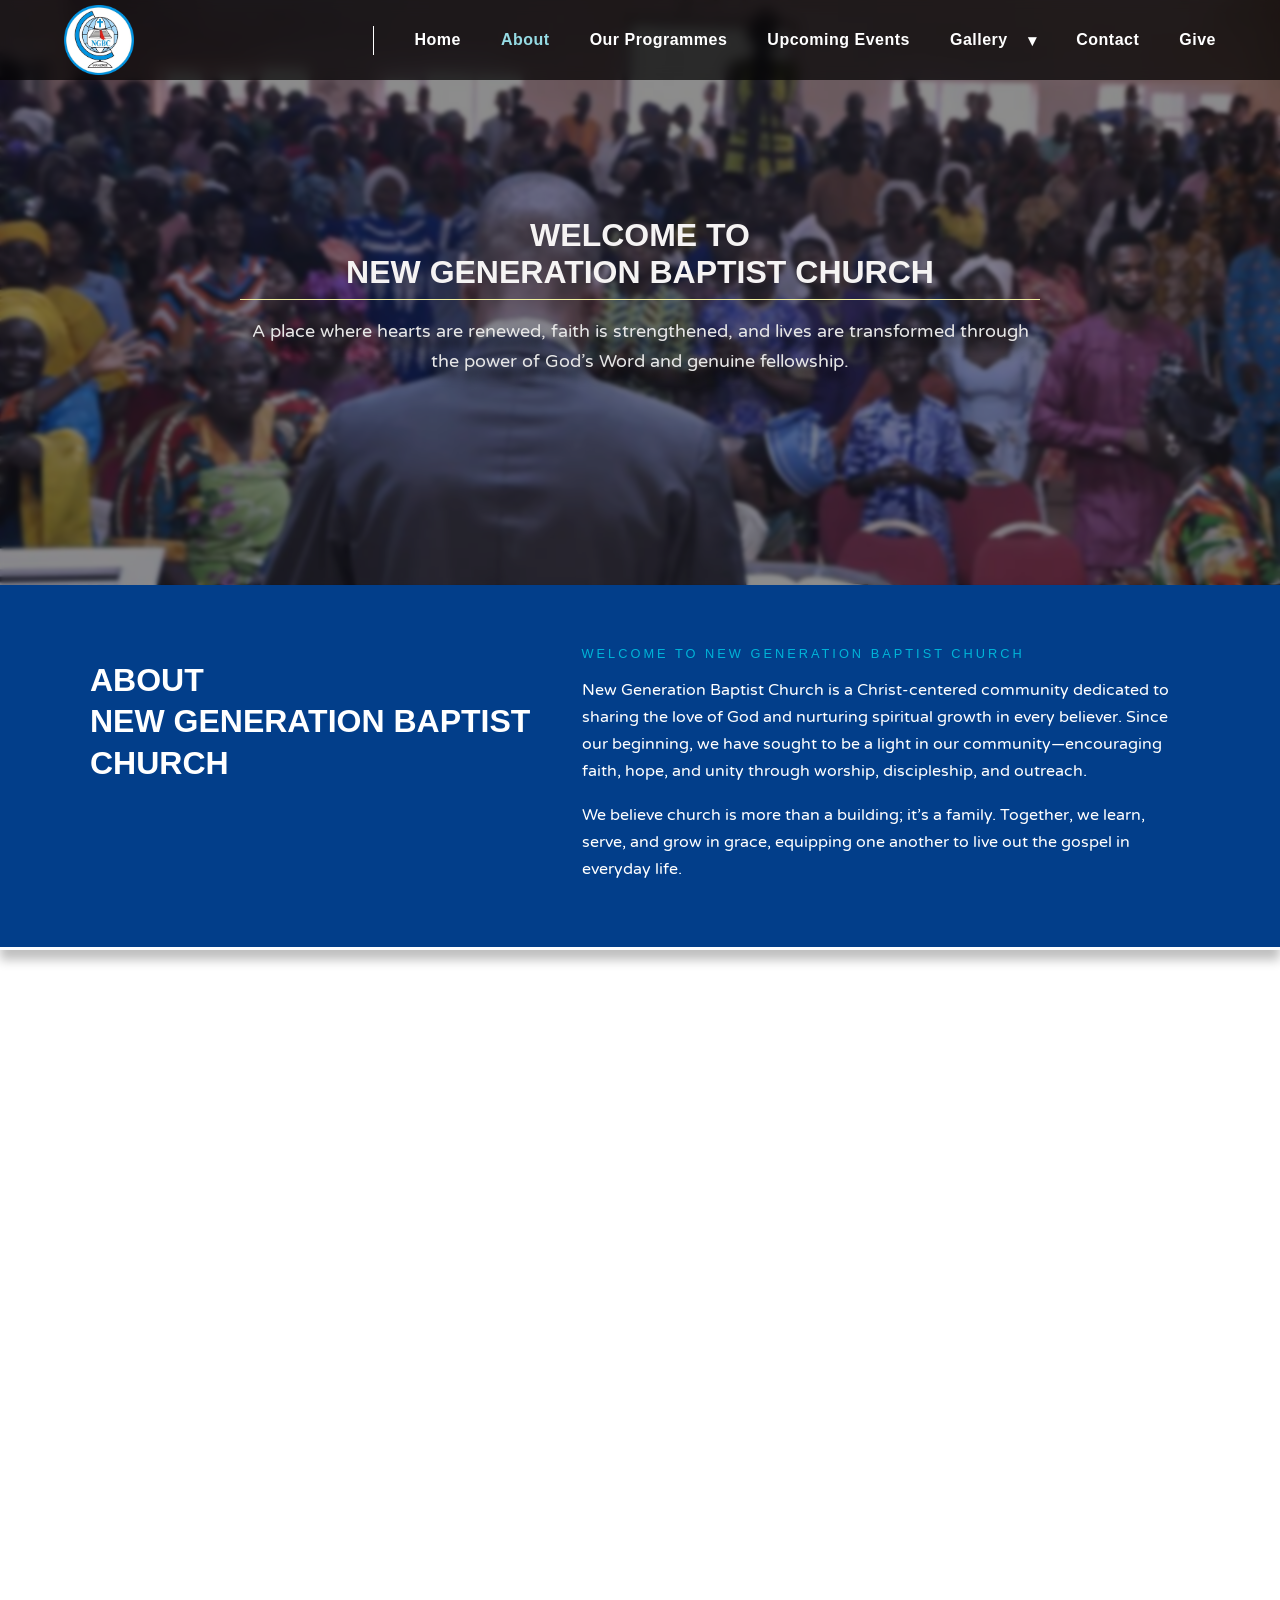
==== about.html @ f33ddb08 "Add files via upload" ====
<!DOCTYPE html>
<html lang="en">
<head>
    <meta charset="UTF-8">
    <meta name="viewport" content="width=device-width, initial-scale=1.0">
    <title>About | New Generation Baptist Church</title>
    <link rel="stylesheet" href="style.css">
    <link rel="preconnect" href="https://fonts.googleapis.com">
    <link rel="preconnect" href="https://fonts.gstatic.com" crossorigin>
    <link href="https://fonts.googleapis.com/css2?family=Varela+Round&display=swap" rel="stylesheet">
    <link rel="stylesheet" href="https://cdnjs.cloudflare.com/ajax/libs/font-awesome/6.4.0/css/all.min.css">
    <link rel="shortcut icon" href="images/favicon.ico" type="image/x-icon">
</head>
<body>
    <nav class="about-navbar">
    <div class="about-container">
        <!-- Logo (Image + Link) -->
        <a href="index.html" class="logo">
        <img src="images/Logo.png" alt="Church Logo">
        </a>

        <!-- Nav Links -->
        <ul class="about-nav-links">
        <li><a href="index.html">Home</a></li>
        <li><a href="about.html" id="active-page">About</a></li>
        <li><a href="#">Our Programmes</a></li>
        <li><a href="#">Upcoming Events</a></li>

        <!-- Gallery Dropdown -->
        <li class="dropdown">
            <a href="#">
            Gallery <span class="arrow">▾</span>
            </a>
            <ul class="dropdown-menu">
            <li><a href="#">Watch Latest Sermon</a></li>
            <li><a href="#">View Gallery</a></li>
            </ul>
        </li>
        <li><a href="#">Contact</a></li>
        <li><a href="#">Give</a></li>
        </ul>

        <!-- Hamburger Icon -->
        <div id="hamburger" class="hamburger">
        <span></span>
        <span></span>
        <span></span>
        </div>
    </div>
    </nav>
    
    <!-- About Page Hero Section -->
    <section class="about-hero">
    <div class="about-hero-overlay"></div>
    <div class="about-hero-content">
        <h1>WELCOME TO <BR> NEW GENERATION BAPTIST CHURCH</h1>
        <p>
        A place where hearts are renewed, faith is strengthened, and lives are
        transformed through the power of God’s Word and genuine fellowship.
        </p>
    </div>
    </section>

    <!-- About Story Section -->
    <section class="about-story fade-in">
    <div class="about-story-container">
        <div class="about-story-left">
        <h1>About<br> New Generation Baptist Church</h1>
        </div>

        <div class="about-story-right">
        <h3>Welcome to New Generation Baptist Church</h3>
        <p>
            New Generation Baptist Church is a Christ-centered community dedicated
            to sharing the love of God and nurturing spiritual growth in every
            believer. Since our beginning, we have sought to be a light in our
            community—encouraging faith, hope, and unity through worship,
            discipleship, and outreach.
        </p>
        <p>
            We believe church is more than a building; it’s a family. Together, we
            learn, serve, and grow in grace, equipping one another to live out the
            gospel in everyday life.
        </p>
        </div>
    </div>
    </section>


    
    

    <section style="margin-bottom: 2000px; "></section>

 <script src="script.js"></script>   
 <script>
  const fadeElems = document.querySelectorAll('.fade-in');

  function revealOnScroll() {
    fadeElems.forEach(elem => {
      const rect = elem.getBoundingClientRect();
      if (rect.top < window.innerHeight - 100) {
        elem.classList.add('visible');
      }
    });
  }

  window.addEventListener('scroll', revealOnScroll);
  window.addEventListener('load', revealOnScroll);
</script>

</body>
</html>
---- style.css ----
body {
  margin: 0;
  font-family: Arial, sans-serif, varela round;
  background: url('images/church-bg.jpg') no-repeat center center fixed;
  background-size: cover;
  color: #333;
}

html{
  scroll-behavior: smooth;
}

#active-page{
  color: #96dbe4;
}

#active-page:hover{
  border: none;
}

/* Top Bar */
.top-bar {
  background: #00bcd4; /* logo color */
  color: white;
  font-size: 14px;
  padding: 8px 30px;
  width: 100%;
  box-sizing: border-box;
}

.top-bar .container {
  display: flex;
  justify-content: space-between;
  align-items: center;
  flex-wrap: wrap;
}

/* Contact Info */
.contact-info {
  padding-left: 30px; /* ✅ extra space from left */
}

.contact-info span {
  margin-right: 20px;
}

.contact-info i {
  margin-right: 6px;
  color: #ffcc00;
}

/* Right Side */
.top-right {
  display: flex;
  align-items: center;
  gap: 20px; /* ✅ more spacing between social + button */
}

.social-icons a {
  color: white;
  margin-right: 10px; /* ✅ more spacing between icons */
  font-size: 16px;
  transition: color 0.3s;
}

.social-icons a:hover {
  color: #ffcc00;
}

/* Live Button */
.btn-live {
  background-color: #ff0000; /* base red */
  color: white;
  padding: 5px 10px;
  border-radius: 5px;
  border: none;
  font-weight: bold;
  text-transform: none;
  text-decoration: none;
  animation: liveGlow 2s infinite ease-in-out;
}

/* Animate both color intensity and glow */
@keyframes liveGlow {
  0% {
    background-color: #b30000; /* darker red */
    box-shadow: 0 0 3px #ff0000;
  }
  50% {
    background-color: #ff1a1a; /* brighter red */
    box-shadow: 0 0 8px #ff0000;
  }
  100% {
    background-color: #b30000;
    box-shadow: 0 0 3px #ff0000;
  }
}

/* ✅ Responsive */
@media (max-width: 768px) {
  .top-bar .container {
    flex-direction: column;
    align-items: flex-start;
    gap: 5px;
  }

  .contact-info {
    padding-left: 0; /* remove extra padding on mobile */
    display: none; /*remove on mobile*/
  }

  .top-right {
    width: 100%;
    justify-content: space-between;
  }

  .social-icons {
    order: 1;
  }

  .btn-live {
    order: 2;
  }
}

/* NAVBAR BASE */
.navbar {
  background: rgba(0, 0, 0, 0.7);
  backdrop-filter: blur(6px);
  padding: 5px 0;
  position: relative; /* ✅ starts as normal */
  width: 100%;
  z-index: 999;
  transition: all 0.4s ease, opacity 0.4s ease;
  opacity: 1;
}


.navbar .container {
  width: 90%;
  margin: auto;
  display: flex;
  justify-content: flex-start; /* align left */
  align-items: center;
  gap: 50px; /* space between logo and links */
}

/* ✅ Fixed Navbar (when top bar scrolls away) */
.navbar.fixed {
  position: fixed;
  top: 0;
  left: 0;
  width: 100%;
  opacity: 0;
  animation: fadeInSlide 0.5s forwards ease-in-out;
  box-shadow: 0 0 0 rgba(0, 0, 0, 0); /* ✨ added subtle shadow add if needed*/
  
}


/* ✅ Fade-in + Slide-up animation */
@keyframes fadeInSlide {
  0% {
    opacity: 0;
    transform: translateY(-20px);
  }
  100% {
    opacity: 1;
    transform: translateY(0);
  }
}

/* Logo */
.logo img {
  height: 70px;  
  width: auto;
  display: block;
}

/* Nav Links */
.nav-links {
  list-style: none;
  display: flex;
  gap: 40px;
  align-items: center;
  border-left: 1px solid white;
  margin-left: auto;
}

.nav-links li {
  position: relative;
}

.nav-links li a {
  color: white;
  text-decoration: none;
  font-weight: 600;
  letter-spacing: 0.5px;
  padding: 5px 0;
  transition: color 0.3s ease, border-bottom 0.3s ease;
  display: flex;
  align-items: center;
  gap: 20px;
}

.nav-links li a:hover {
  color: #00bcd4;
  border-bottom: 2px solid #00bcd4;
}

.nav-links li a:active{
  transform: scale(0.97);
}

/* Dropdown Menu */
.dropdown-menu {
  display: none;
  position: absolute;
  top: 100%; /* sits directly below Gallery */
  left: 0;
  background: rgba(0, 0, 0, 0.95);
  list-style: none;
  padding: 10px 0;
  margin: 0;
  border-radius: 8px;
  min-width: 200px;
  box-shadow: 0 4px 12px rgba(0,0,0,0.4);
}

.dropdown-menu li a {
  color: white;
  font-weight: 500;
  display: block;
  padding: 10px 15px;
}

.dropdown-menu li a:hover {
  background: #00bcd4;
  color: black;
  border-radius: 4px;
}

/* Dropdown Hover Effect */
.dropdown:hover .dropdown-menu {
  display: block;
}

.arrow {
  display: inline-block;
  transition: transform 0.3s ease;
}

.dropdown:hover .arrow {
  transform: rotate(180deg);
}

/* Hamburger */
.hamburger {
  display: none;
  flex-direction: column;
  justify-content: space-between;
  width: 28px;
  height: 20px;
  cursor: pointer;
  z-index: 1001;
}

.hamburger span {
  display: block;
  height: 3px;
  width: 100%;
  background: #00bcd4;
  border-radius: 3px;
  transition: none; /* no animation */
}

/* Active State → Instant Full X */
.hamburger.active span:nth-child(1) {
  transform: rotate(45deg) translate(5px, 6px);
}

.hamburger.active span:nth-child(2) {
  opacity: 0;
}

.hamburger.active span:nth-child(3) {
  transform: rotate(-45deg) translate(6px, -6px);
}

/* Responsive (mobile) */

@media (max-width: 768px) {
  .nav-links {
    display: none;
    position: absolute;
    top: 62px;
    left: -10px;
    flex-direction: column;
    background: rgba(0, 0, 0, 0.95);
    width: 100%;
    padding: 10px;
    gap: 15px;
    text-align: center;
    margin-left: auto;
  }

  .nav-links.active {
    display: flex;
  }

  .hamburger {
    display: flex;
    margin-left: auto; /* push to right */
  }

  /* Dropdown inside mobile */
  .dropdown-menu {
    position: static;
    background: none;
    box-shadow: none;
    border-radius: 0;
  }

  .dropdown-menu.open {
  display: block;
  opacity: 1;
  transform: translateY(0);
}

  .dropdown-menu li a {
    padding: 8px 0;
  }

  .dropdown-menu li a:hover {
    background: none;
    color: #00bcd4;
  }
}

/* make sure the live dropdown container can position the menu */
.live-dropdown {
  position: relative;
  display: inline-block; /* keeps it inline with other top-bar items */
  vertical-align: middle;
}

/* the dropdown menu (hidden by default) */
.live-menu {
  position: absolute;
  right: 0;                     /* aligns menu with right edge of the button */
  top: calc(100% + 8px);
  min-width: 200px;
  background: rgba(0,0,0,0.92);
  color: #fff;
  list-style: none;
  padding: 6px 0;
  margin: 0;
  border-radius: 8px;
  box-shadow: 0 6px 20px rgba(0,0,0,0.35);
  display: none;
  opacity: 0;
  transform: translateY(-6px);
  transition: opacity 140ms ease, transform 140ms ease;
  z-index: 2200; /* above most UI */
}

/* menu items */
.live-menu li a {
  display: block;
  padding: 10px 16px;
  color: #fff;
  text-decoration: none;
  font-weight: 500;
}

/* hover/focus states */
.live-menu li a:hover {
  background: #00bcd4;
  color: #000;
  outline: none;
  border-radius: 6px;
}

/* open state */
.live-dropdown.open .live-menu {
  display: block;
  opacity: 1;
  transform: translateY(0);
}



/* small-screen tweak: make menu stretch a bit if space is tight */
@media (max-width: 480px) {
  .live-menu {
    min-width: 160px;
    right: 0;
    left: auto;
  }
}

/* Mobile: push socials left and live button right */
@media (max-width: 768px) {
  .top-bar {
    flex-wrap: wrap;
    justify-content: space-between;
  }

  .top-right {
    width: 100%;
    display: flex;
    justify-content: space-between;
    margin-top: 8px;
  }

  .social-icons {
    order: 1;
  }

  .live-dropdown {
    order: 2;
  }
}

/* === HERO SECTION === */
.hero {
  position: relative;
  height: 100vh;
  width: 100%;
  background-size: cover;
  background-position: center;
  background-repeat: no-repeat;
  animation: fadeSlideshow 16s infinite;
  display: flex;
  align-items: center;
  justify-content: center;
  text-align: center;
  color: #fff;
  overflow: hidden;
}

.hero-overlay {
  position: absolute;
  inset: 0;
  background: rgba(0, 0, 0, 0.55);
  z-index: 1;
}

.hero-content {
  position: relative;
  z-index: 2;
  max-width: 850px;
  padding: 0 1rem;
}

.hero-content h2 {
  font-size: 1.8rem;
  color: white;
  margin-bottom: 0.7rem;
  min-height: 2.5rem;
  letter-spacing: 1px;
}

.static-text {
  color: antiquewhite;
  font-weight: bold;
}

.typing-text {
  border-right: 2px solid antiquewhite;
  white-space: nowrap;
  overflow: hidden;
}

.hero-content h1 {
  font-size: 4rem;
  font-weight: 800;
  text-transform: uppercase;
  margin-bottom: 1rem;
}


.hero-content p {
  font-size: 1.5rem;
  line-height: 1.6;
  margin-bottom: 2rem;
}

.hero-buttons {
  display: flex;
  gap: 1rem;
  justify-content: center;
}

.hero-buttons .btn {
  padding: 0.9rem 2rem;
  border-radius: 30px;
  text-decoration: none;
  font-size: 1rem;
  font-weight: bold;
  transition: all 0.3s ease;
}

.primary-btn {
  background: #00bcd4;
  color: #fff;
}

.primary-btn:hover {
  background: #0097a7;
}

.secondary-btn {
  background: transparent;
  border: 2px solid #00bcd4;
  color: #00bcd4;
}

.secondary-btn:hover {
  background: #00bcd4;
  color: #fff;
}

.primary-btn:hover,
.secondary-btn:hover{
  transform: translateY(-1.5px);
}

.primary-btn:active,
.secondary-btn:active{
  transform: scale(0.97);
}

/* === Background Slideshow Animation === */
@keyframes fadeSlideshow {
  0%   { background-image: url('images/hero1.jpg'); }
  25%  { background-image: url('images/hero2.jpg'); }
  50%  { background-image: url('images/hero3.jpg'); }
  75%  { background-image: url('images/hero4.jpg'); }
  100% { background-image: url('images/hero1.jpg'); }
}

/* === Transparent navbar on hero === */
.navbar {
  background: transparent;
  transition: background 0.3s ease;
  position: fixed;
  width: 100%;
  z-index: 1000;
}

nav.scrolled {
  background: rgba(0, 0, 0, 0.7);
}

/* === Responsive === */
@media (max-width: 768px) {
  .hero-content h1 {
    font-size: 2.5rem;
  }
  .hero-content p {
    font-size: 1.2rem;
  }
  .hero-buttons {
    flex-direction: column;
    align-items: center;
  }
  .hero-buttons .btn {
    width: 50%;
    text-align: center;
    font-size: 0.75rem;
    padding: 0.9rem 2rem;
  }

  .hero-content h2 {
  font-size: 1rem;
  color: white;
  margin-bottom: 0.7rem;
  min-height: 2.5rem;
  letter-spacing: 1px;
}
}

/* Worship Section */
.worship-section {
  padding: 60px 20px;
  background: #fff;
  display: flex;
  justify-content: center;
  align-items: center;
}

.worship-container {
  display: flex;
  justify-content: space-between;
  align-items: center;
  max-width: 1100px;
  width: 100%;
  gap: 40px;
}

.worship-text {
  flex: 1;
  text-align: left;
}

.intro-text {
  font-size: 13px;
  letter-spacing: 2px;
  text-transform: uppercase;
  color: #00bcd4;
  margin-bottom: 0px;
}

.worship-title {
  font-size: 30px;
  font-weight: 800;
  margin-bottom: 10px;
  margin-top: 5px;
  color: #333;
}

.worship-description {
  font-family: Varela Round;
  font-size: 15px;
  line-height: 1.5;
  color: #444;
  margin-bottom: 10px;
  text-align: justify;
}

/* Button on the right */
.worship-btn {
  flex-shrink: 0;
  display: flex;
  justify-content: center;
  align-items: center;
}

.learn-more-btn {
  display: inline-block;
  padding: 12px 28px;
  border: 2px solid #00bcd4;
  color: #00bcd4;
  font-weight: 400;
  text-decoration: none;
  border-radius: 30px;
  transition: all 0.4s ease;
}

.learn-more-btn:hover {
  background: linear-gradient(90deg, #00bcd4, #0077b6);
  color: #fff;
  border-color: transparent;
  transform: translateY(-1px);
}

.learn-more-btn:active{
  transform: scale(0.96);
}

/* Fade-in Animation */
.fade-in {
  opacity: 0;
  transform: translateY(40px);
  transition: opacity 0.8s ease, transform 0.8s ease;
}

.fade-in.visible {
  opacity: 1;
  transform: translateY(0);
}

/* Responsive */
@media (max-width: 768px) {
  .worship-container {
    flex-direction: column;
    text-align: center;
  }

  .intro-text{
    font-size: 11px;
  }
  .worship-text{
    text-align: center;
  }

  .worship-btn {
    margin-top: 0px;
  }

  .worship-title {
    font-size: 32px;
  }

  .worship-description {
    font-size: 16px;
    text-align: center;
  }
}

/* === Upcoming Section === */
.upcoming-section {
  background: #f5f5f5; /* Light gray background */
  padding: 100px 17%;
}

.upcoming-content {
  display: flex;
  align-items: center;
  justify-content: space-between;
  gap: 50px;
  flex-wrap: wrap;
}

.upcoming-text {
  flex: 1 1 5%;
}

.upcoming-title-container{
  border-left: 2.5px solid #333;
  padding-left: 10px;
  padding-bottom: 10px;
  padding-top: 10px;
}

.upcoming-title {
  font-size: 30px;
  font-weight: 800;
  color: #333;
  margin-bottom: 5px;
  margin-top: 5px;
  line-height: 1;
}


.upcoming-desc {
  font-family: Varela Round;
  font-size: 1rem;
  color: #333;
  margin-bottom: 30px;
  line-height: 1.6;
}

.upcoming-btn {
  display: inline-block;
  background: #0077b6;
  color: #fff;
  padding: 12px 30px;
  border-radius: 30px;
  text-decoration: none;
  font-weight: 500;
  letter-spacing: 2px;
  transition: all 0.3s ease;
}

.upcoming-btn:hover {
  background: #005f8a;
  transform: translateY(-2px);
}

.upcoming-btn:active{
  transform: scale(0.97);
}

.upcoming-image {
  flex: 1 1 50%;
  text-align: center;
}

.upcoming-image img {
  width: 100%;
  max-width: 500px;
  border-radius: 15px;
  box-shadow: 0 8px 20px rgba(0,0,0,0.1);;
}

/* Responsive */
@media (max-width: 900px) {
  .upcoming-content {
    flex-direction: column;
    text-align: center;
    padding: 0;
  }

  .upcoming-section{
    padding: 50px;
  }

  .upcoming-title-container{
    border: none;
  }

  .upcoming-title{
    margin: 0;
  }

  .upcoming-text {
    flex: 1 1 100%;
  }

  .upcoming-subtitle {
    font-size: 2.5rem;
  }

  .upcoming-image {
    margin-top: 20px;
  }
}

/* === Fade-in on scroll === */
.fade-in-scroll {
  opacity: 0;
  transform: translateY(40px);
  transition: all 0.8s ease;
}

.fade-in-scroll.show {
  opacity: 1;
  transform: translateY(0);
}


/* Ministries Section */
.ministries-section {
  background: #e0f2f7; /* Light blue */
  padding: 90px 10%;
}

.ministries-container {
  display: grid;
  grid-template-columns: 1fr 2fr;
  gap: 100px;
  align-items: center;
}


.ministries-content h2 {
  font-size: 30px;
  font-weight: 800;
  margin-bottom: 5px;
  border-left: 2px solid #333;
  padding: 10px;
}

.ministries-content p {
  font-family: varela round;
  font-size: 1rem;
  line-height: 1.6;
  margin-bottom: 30px;
  max-width: 500px;
}

.ministries-btn {
  display: inline-block;
  padding: 12px 28px;
  background: none;
  color: #005f8f;
  font-weight: 500;
  border-radius: 30px;
  letter-spacing: 1px;
  border: 1px solid #005f8f;
  text-decoration: none;
  transition: all 0.3s ease;
}

.ministries-btn:hover {
  background: #005f8f;
  color: #fff;
  transform: translateY(-1px);
}

/* Cards */
.ministries-cards {
  display: grid;
  grid-template-columns: repeat(2, 1fr);
  gap: 30px;
}

.ministry-card {
  background: transparent;
  border-radius: 0px;
  overflow: hidden;
  transition: all 0.3s ease;
  opacity: 0.95;
}

.ministry-card:hover {
  transform: translateY(-8px);
  box-shadow: 0 4px 12px rgba(0, 0, 0, 0.1);
  background: #fff;
  opacity: 1;
}

.ministry-card img {
  width: 100%;
  height: 250px;
  object-fit: cover;
}

.ministry-card h3 {
  font-size: 0.8rem;
  font-weight: 800;
  margin: 20px;
}

.ministry-card p {
  font-family: varela round;
  font-size: 1rem;
  line-height: 1.5;
  margin: 0 20px 20px;
  text-align: left;
}

/* Responsive */
@media (max-width: 992px) {
  .ministries-section{
    padding: 50px;
  }

  .ministries-cards h3{
    font-size: 0.9;
  }
  .ministries-container {
    grid-template-columns: 1fr;
    text-align: center;
  }

  .ministries-content{
    text-align: left;
    margin-bottom: 0;
  }

  .ministries-btn{
    margin-bottom: 0;
  }

  .ministries-cards {
    grid-template-columns: 1fr;
    margin-top: 0;
  }

  .ministries-content p {
    margin: 0 auto 30px;
  }
}

/* Fade-in Animation */
.fade-in-on-scroll {
  opacity: 0;
  transform: translateY(50px);
  transition: opacity 1s ease, transform 1s ease;
}

.fade-in-on-scroll.visible {
  opacity: 1;
  transform: translateY(0);
}

/* Conference Section */
.conference-section {
  background: url('images/operation-push-background.jpg') no-repeat center center/cover;
  padding: 100px 0;
  position: relative;
}


/* Main container */
.conference-container {
  display: flex;
  max-width: 1000px;
  margin: 0 auto;
  height: 650px;
  box-shadow: 0 10px 20px rgba(0, 0, 0, 0);
}

/* Left side (transparent gray) */
.conference-left {
  flex: 1;
  background: rgba(128, 128, 128, 0.5);
  color: #fff;
  padding: 60px 40px;
  display: flex;
  flex-direction: column;
  justify-content: center;
  overflow: hidden;
  text-align: left;
}

.conference-title {
  font-size: 30px;
  font-weight: 800;
  line-height: 1;
  margin-bottom: 0px;
  text-transform: none;
}

.conference-title .line0 {
  display: block;
  font-size: 1rem;
  font-weight: 400;
  color: #000;
  font-family: varela round;
  margin-bottom: 10px;
}

.conference-title .line1 {
  display: block;
  font-size: 35px;
  font-style: italic;
}

.conference-title .line2 {
  display: block;
  letter-spacing: 5px;
}

.conference-desc {
  font-size: 1rem;
  font-family: varela round;
  line-height: 1.6;
  margin-bottom: 20px;
}

.conference-btn {
  display: inline-block;
  max-width: 90px;
  padding: 12px 28px;
  background: #00bcd4;
  color: #fff;
  font-weight: 500;
  border-radius: 30px;
  text-decoration: none;
  transition: all 0.3s ease;
  text-align: center;
}

.conference-btn:hover {
  background: #0097a7;
  box-shadow: 0 5px 5px rgba(0, 0, 0, 0.15);
  transform: translateY(-2px);
}

/* Right side (solid gray) */
.conference-right {
  flex: 1;
  background: #777;
  color: #fff;
  display: flex;
  flex-direction: column;
  align-items: center;
  justify-content: center;
  padding: 60px 40px;
  text-align: left;
  overflow: hidden;
  align-items: start;
}

.conference-img {
  max-width: 100%;
  height: auto;
  box-shadow: 0 5px 15px rgba(0, 0, 0, 0.1);
  object-fit: contain;
}

.conference-info h3 {
  font-size: 1.1rem;
  margin-bottom: 10px;
  color: #000;
  font-size: 500;
  font-family: varela round;
}

.conference-info p {
  font-size: 1rem;
  margin: 5px 0;
  font-size: 400;
  font-family: varela round;
}

/*delete after confirmation of program*/
.coming {
  font-size: 0.5rem;
  font-style: italic;
  font-family: 'Times New Roman', Times, serif;
  margin: 0;
  text-decoration: underline;
  color: #333;
}

/* Responsive */
@media (max-width: 768px) {
  .conference-container {
    flex-direction: column;
    height: auto;
    width: 90%;
  }

 .conference-left {
    width: 90%;
    height: auto;
    padding: 30px 20px;
    justify-content: left;
    text-align: left;
  }

  .conference-right {
    width: 90%;
    height: auto;
    padding: 30px 20px;
  }

  .conference-title .line2 {
    letter-spacing: 0;
  }
  .conference-left h2,
  .conference-left p {
    text-align: left;
  }

  .conference-left p {
    font-size: 1rem;
  }

  .conference-img {
    max-width: 100%;
    margin: 20px auto;
  }


  .conference-title {
    font-size: 2.5rem;
    text-align: center;
  }

  .conference-right {
    padding-top: 0;
  }

  .conference-right h3 {
    font-size: 0.8rem;
  }
  .conference-right p {
    font-size: 0.6rem;
  }
}

@media (max-width: 600px) {
  .conference-img {
    max-width: 90%;              /* Even more compact on small phones */
  }

  .conference-left h2 {
    font-size: 2rem;             /* Prevents giant heading */
  }

  .conference-left p {
    font-size: 0.8rem;
  }
}

/* === Meet the Pastor Section === */
.pastor-section {
  background-color: #1e1e1e;
  color: #fff;
  display: flex;
  align-items: center;
  justify-content: space-between;
  padding: 80px 10%;
  gap: 50px;
  opacity: 0;
  animation: fadeIn 1.5s ease forwards;
}

.pastor-content {
  flex: 1;
}

.pastor-logo {
  width: 60px;
  margin-bottom: 10px;
}

.pastor-title {
  font-size: 30px;
  font-weight: 400;
  margin-bottom: 20px;
  margin-top: 0;
}

.pastor-intro {
  font-size: 1.1rem;
  font-family: varela round;
  line-height: 1.8;
  color: #cccccc;
  max-width: 500px;
}

.pastor-image-container {
  flex: 1;
  display: flex;
  justify-content: center;
}

.pastor-image {
  width: 100%;
  max-width: 400px;
  border-radius: 1px;
  filter: grayscale(100%);
  transition: all 0.6s ease;
}

.pastor-image:hover {
  filter: grayscale(0%);
  transform: translateY(-5px);
}


/* Initial state - hidden until scrolled into view */
.hidden {
  opacity: 0;
  transform: translateY(30px);
  transition: opacity 1.2s ease, transform 1.2s ease;
}

/* Reveal when in view */
.show {
  opacity: 1;
  transform: translateY(0);
}


/* === Responsive === */
@media (max-width: 768px) {
  .pastor-section {
    flex-direction: column;
    text-align: center;
    padding: 60px 5%;
  }

  .pastor-logo {
    display: none;
  }

  .pastor-title {
    font-size: 1.2rem;
  }

  .pastor-intro {
    font-size: 1rem;
    max-width: 100%;
    text-align: left;
  }

  .pastor-image {
    max-width: 300px;
    margin-top: 30px;
  }
}

.altar-call-section {
  display: flex;
  align-items: center;
  justify-content: space-between;
  padding: 60px 5%;
  gap: 40px;
  min-height: 50vh;
  background-color: #ffffff;
  opacity: 0;
  transform: translateY(50px);
  transition: opacity 1s ease-out, transform 1s ease-out;
}

.altar-call-section.visible {
  opacity: 1;
  transform: translateY(0);
}

.altar-left {
  flex: 1;
  text-align: center;
  justify-content: center;
  justify-items: center;
}

.altar-left h2 {
  font-size: 17px;
  font-weight: 600;
  margin-bottom: 15px;
  color: #222;
  font-family: varela round;
}

.altar-left p {
  color: #555;
  font-size: 14px;
  margin-bottom: 25px;
  line-height: 1.6;
  font-family: varela round;
  width: 80%;
}

.altar-btn {
  padding: 14px 30px;
  border: 2px solid #00bcd4;
  border-radius: 50px;
  background: transparent;
  color: #00bcd4;
  font-weight: 600;
  font-size: 0.7rem;
  cursor: pointer;
  transition: all 0.3s ease;
}

.altar-btn:hover {
  background: #00bcd4;
  color: #fff;
  transform: translateY(-1px);
  box-shadow: 0 5px 5px rgba(0, 0, 0, 0.10);
}
.altar-btn:active{
  transform: scale(0.99);
  box-shadow: none;
}

/* RIGHT SIDE (IMAGE ONLY) */
.altar-right {
  flex: 1;
  display: flex;
  justify-content: center;
  align-items: center;
}

.altar-right img {
  width: 90%;
  height: auto;
  border: 8px solid #252525;
  border-radius: 0px;
  object-fit: cover;
  box-shadow: 0 8px 20px rgba(0, 0, 0, 0.1);
}

/* MOBILE VIEW */
@media (max-width: 768px) {
  .altar-call-section {
    flex-direction: column;
    text-align: center;
    padding: 40px 5%;
    justify-items: center;
  }

  .altar-left p {
  color: #555;
  font-size: 12px;
  width: 100%;
  }

  .altar-right {
    width: 100%;
  }

  .altar-right img {
    width: 100%;
    margin-top: 20px;
  }

  .altar-btn {
    width: 50%;
    border-radius: 50px;
    padding-left: 0;
    padding-right: 0;

  }
}

/* Gallery Section */
.gallery-section {
  background: #f9f9f9;
  padding: 60px 0;
  text-align: center;
  overflow: hidden;
  position: relative;
}

.gallery-title {
  font-size: 20px;
  font-weight: 700;
  font-family: varela round;
  color: #333;
  margin-bottom: 30px;
  letter-spacing: 1px;
  display: none;
}

/* Slider */
.gallery-slider {
  width: 100%;
  overflow: hidden;
  position: relative;
}

/* Gradient fade edges */
.gallery-fade {
  position: absolute;
  top: 0;
  width: 80px;
  height: 100%;
  z-index: 2;
  pointer-events: none;
}

.gallery-fade-left {
  left: 0;
  background: linear-gradient(to right, #f9f9f9 70%, transparent);
}

.gallery-fade-right {
  right: 0;
  background: linear-gradient(to left, #f9f9f9 70%, transparent);
}

.gallery-track {
  display: flex;
  width: calc(100px* 12);
  animation: scrollGallery 30s linear infinite;
}

.gallery-track img {
  width: 300px;
  height: 200px;
  object-fit: cover;
  border-radius: 10px;
  margin: 0 15px;
  transition: all 0.4s ease;
}

/* Hover effect */
.gallery-track img:hover {
  transform: scale(1.10);
  box-shadow: 0 4px 15px rgba(0, 188, 212, 0.4);
  border-radius: 0;
}

/* Animation */
@keyframes scrollGallery {
  0% {
    transform: translateX(0);
  }
  100% {
    transform: translateX(-50%);
  }
}

/* Pause on hover */
.gallery-slider:hover .gallery-track {
  animation-play-state: paused;
}

/* Responsive */
@media (max-width: 768px) {
   .gallery-track img {
    width: 180px;
    height: 130px;
  }

  .gallery-track img:hover{
    transform: scale(1.15);
  }

  .gallery-title {
    font-size: 26px;
  }

  .gallery-fade {
    width: 50px;
  }
}



/*footer*/
.footer-section {
  background-color: #222;
  color: #eee;
  padding: 60px 20px 30px;
  font-family: "Poppins", sans-serif;
  animation: fadeUp 1s ease-out;
}

.footer-container {
  display: grid;
  grid-template-columns: repeat(4, 1fr);
  gap: 20px;
  max-width: 1300px;
  margin: 0 auto;
}

.footer-column h3 {
  color: #00bcd4;
  font-size: 1rem;
  margin-bottom: 15px;
  font-family: varela round;
}

.footer-column ul {
  list-style: none;
  padding: 0;
}

.footer-column ul li {
  margin-bottom: 8px;
}

.footer-column ul li a {
  color: #ccc;
  text-decoration: none;
  transition: color 0.3s;
  font-family: varela round;
  font-size: 0.9rem;
}

.footer-column ul li a:hover {
  color: #00bcd4;
}

.footer-logo {
  width: 50px;
  margin-bottom: 10px;
}

.footer-column p {
  color: #ccc;
  line-height: 1.6;
  font-family: varela round;
  font-size: 0.8rem;
}

.social-icons a {
  color: white;
  margin-right: 10px;
  font-size: 0.9rem;
  transition: color 0.3s;
}

.social-icons a:hover {
  color: #00bcd4;
}

.footer-bottom {
  text-align: center;
  border-top: 1px solid #333;
  margin-top: 40px;
  padding-top: 15px;
  font-size: 0.7rem;
  color: #aaa;
}

/* Fade-in on scroll base state */
.fade-in-scroll {
  opacity: 0;
  transform: translateY(40px);
  transition: all 1s ease;
}

/* Active state when visible */
.fade-in-scroll.visible {
  opacity: 1;
  transform: translateY(0);
}


/* Animation */
@keyframes fadeUp {
  from {
    opacity: 0;
    transform: translateY(30px);
  }
  to {
    opacity: 1;
    transform: translateY(0);
  }
}

/* Responsive */
@media (max-width: 900px) {
  .footer-container {
    grid-template-columns: 1fr 1fr;
  }
   .footer-column{
    text-align: left;
  }
  .footer-column ul li a {
  color: #ccc;
  text-decoration: none;
  transition: color 0.3s;
  font-family: varela round;
  font-size: 0.7rem;
}

.footer-column p {
  color: #ccc;
  line-height: 1.6;
  font-family: varela round;
  font-size: 0.7rem;
}

.footer-column h3 {
  color: #00bcd4;
  font-size: 0.8rem;
  margin-bottom: 15px;
  font-family: varela round;
}

}

@media (max-width: 600px) {
  .footer-container {
    grid-template-columns: 1fr;
    text-align: center;
  }

  .footer-column{
    text-align: left;
  }

  .social-icons {
    justify-content: center;
  }
 .footer-column ul li a {
  color: #ccc;
  text-decoration: none;
  transition: color 0.3s;
  font-family: varela round;
  font-size: 0.7rem;
  }

  .footer-column h3 {
  color: #00bcd4;
  font-size: 0.8rem;
  margin-bottom: 15px;
  font-family: varela round;
  }

  .footer-column p {
  color: #ccc;
  line-height: 1.6;
  font-family: varela round;
  font-size: 0.7rem;
}

  .footer-bottom{
    font-size: 0.6rem;
  }
}

/* ABOUT-NAVBAR BASE */
.about-navbar {
  background: rgba(0, 0, 0, 0.7);
  backdrop-filter: blur(6px);
  padding: 5px 0;
  position: fixed; /* ✅ starts as normal */
  width: 100%;
  z-index: 999;
  transition: all 0.4s ease, opacity 0.4s ease;
  opacity: 1;
}

.about-navbar .about-container {
  width: 90%;
  margin: auto;
  display: flex;
  justify-content: flex-start; /* align left */
  align-items: center;
  gap: 50px; /* space between logo and links */
}

/* ✅ Fixed Navbar (when top bar scrolls away) */
.about-navbar.fixed {
  position: fixed;
  top: 0;
  left: 0;
  width: 100%;
  opacity: 0;
  animation: fadeInSlide 0.5s forwards ease-in-out;
  box-shadow: 0 0 0 rgba(0, 0, 0, 0); /* ✨ added subtle shadow add if needed*/
  
}

/* About-Nav Links */
.about-nav-links {
  list-style: none;
  display: flex;
  gap: 40px;
  align-items: center;
  border-left: 1px solid white;
  margin-left: auto;
}

.about-nav-links li {
  position: relative;
}

.about-nav-links li a {
  color: white;
  text-decoration: none;
  font-weight: 600;
  letter-spacing: 0.5px;
  padding: 5px 0;
  transition: color 0.3s ease, border-bottom 0.3s ease;
  display: flex;
  align-items: center;
  gap: 20px;
}

.about-nav-links li a:hover {
  color: #00bcd4;
  border-bottom: 2px solid #00bcd4;
}

.about-nav-links li a:active{
  transform: scale(0.97);
}

@media (max-width: 768px) {
    .about-nav-links {
    display: none;
    position: absolute;
    top: 62px;
    left: -10px;
    flex-direction: column;
    background: rgba(0, 0, 0, 0.95);
    width: 100%;
    padding: 10px;
    gap: 15px;
    text-align: center;
    margin-left: auto;
  }
    .about-nav-links.active {
    display: flex;
  }
}

.about-hero {
  position: relative;
  height: 65vh;
  background: url('images/congregation.jpg') center/cover no-repeat;
  display: flex;
  align-items: center;
  justify-content: center;
  text-align: center;
  color: #fff;
  overflow: hidden;
}

.about-hero-overlay {
  position: absolute;
  inset: 0;
  background: rgba(0, 0, 0, 0.45);
  backdrop-filter: blur(2px);
}

.about-hero-content {
  position: relative;
  z-index: 1;
  max-width: 800px;
  padding: 0 1rem;
}

.about-hero-content h1 {
  font-size: 2rem;
  font-weight: 900;
  margin-bottom: 0.5rem;
  color: #f5f3f3;
  border-bottom: solid 1px rgb(240, 240, 158);
  padding-bottom: 0.5rem;
}

.about-hero-content p {
  font-size: 1.1rem;
  line-height: 1.7;
  color: #e6e6e6;
  font-family: varela round;
  text-shadow: 0 10px 10px rgba(0, 0, 0, 1);
}

@media (max-width: 768px) {
.about-hero-content {
  max-width: 400px;
  padding: 0 1rem;
}

.about-hero-content h1 {
  font-size: 1.5rem;
  font-weight: 900;
  margin-bottom: 0;
  color: #f5f3f3;
  border-bottom: solid 1px rgb(240, 240, 158);
  padding: 0 20px;
}

.about-hero-content p {
  font-size: 1rem;
  line-height: 1.5;
  color: #e6e6e6;
  font-family: varela round;
  top: 0;
}
}

.about-story {
  padding: 3rem 2rem;
  background: #023e8a;
  height: 50%;
  border-bottom: solid 3px white;
  box-shadow: 0 10px 10px rgba(0, 0, 0, 0.25);
  margin-bottom: 8px;
}

.about-story-container {
  display: flex;
  align-items: flex-start;
  justify-content: space-between;
  gap: 3rem;
  max-width: 1100px;
  margin: 0 auto;
  flex-wrap: wrap;
}

.about-story-left {
  flex: 1 1 40%;
}

.about-story-left h1 {
  font-size: 2rem;
  font-weight: 900;
  color: white;
  line-height: 1.3;
  text-transform: uppercase;
}

.about-story-right {
  flex: 1 1 55%;
}

.about-story-right h3 {
  font-size: 0.8rem;
  color: #00b4d8;
  margin-bottom: 1rem;
  font-weight: 500;
  letter-spacing: 3px;
  text-transform: uppercase;
}

.about-story-right p {
  line-height: 1.7;
  color: white;
  margin-bottom: 1rem;
  font-family: varela round;
}

/* Fade-in animation */
.fade-in {
  opacity: 0;
  transform: translateY(30px);
  transition: opacity 0.8s ease, transform 0.8s ease;
}

.fade-in.visible {
  opacity: 1;
  transform: translateY(0);
}

/* Mobile responsiveness */
@media (max-width: 768px) {
  .about-story{
    padding: 2rem 2rem;
    height: 40%;
    border-bottom: solid 2px white;
  }

  .about-story-container {
    flex-direction: column;
    text-align: center;
    gap: 1rem;
  }

  .about-story-left h1 {
    font-size: 1.5rem;
  }

  .about-story-right h3 {
    font-size: 0.7rem;
    letter-spacing: 2px;
  }

  .about-story-right p {
    font-size: 1rem;
    line-height: 1.4;
  }
}
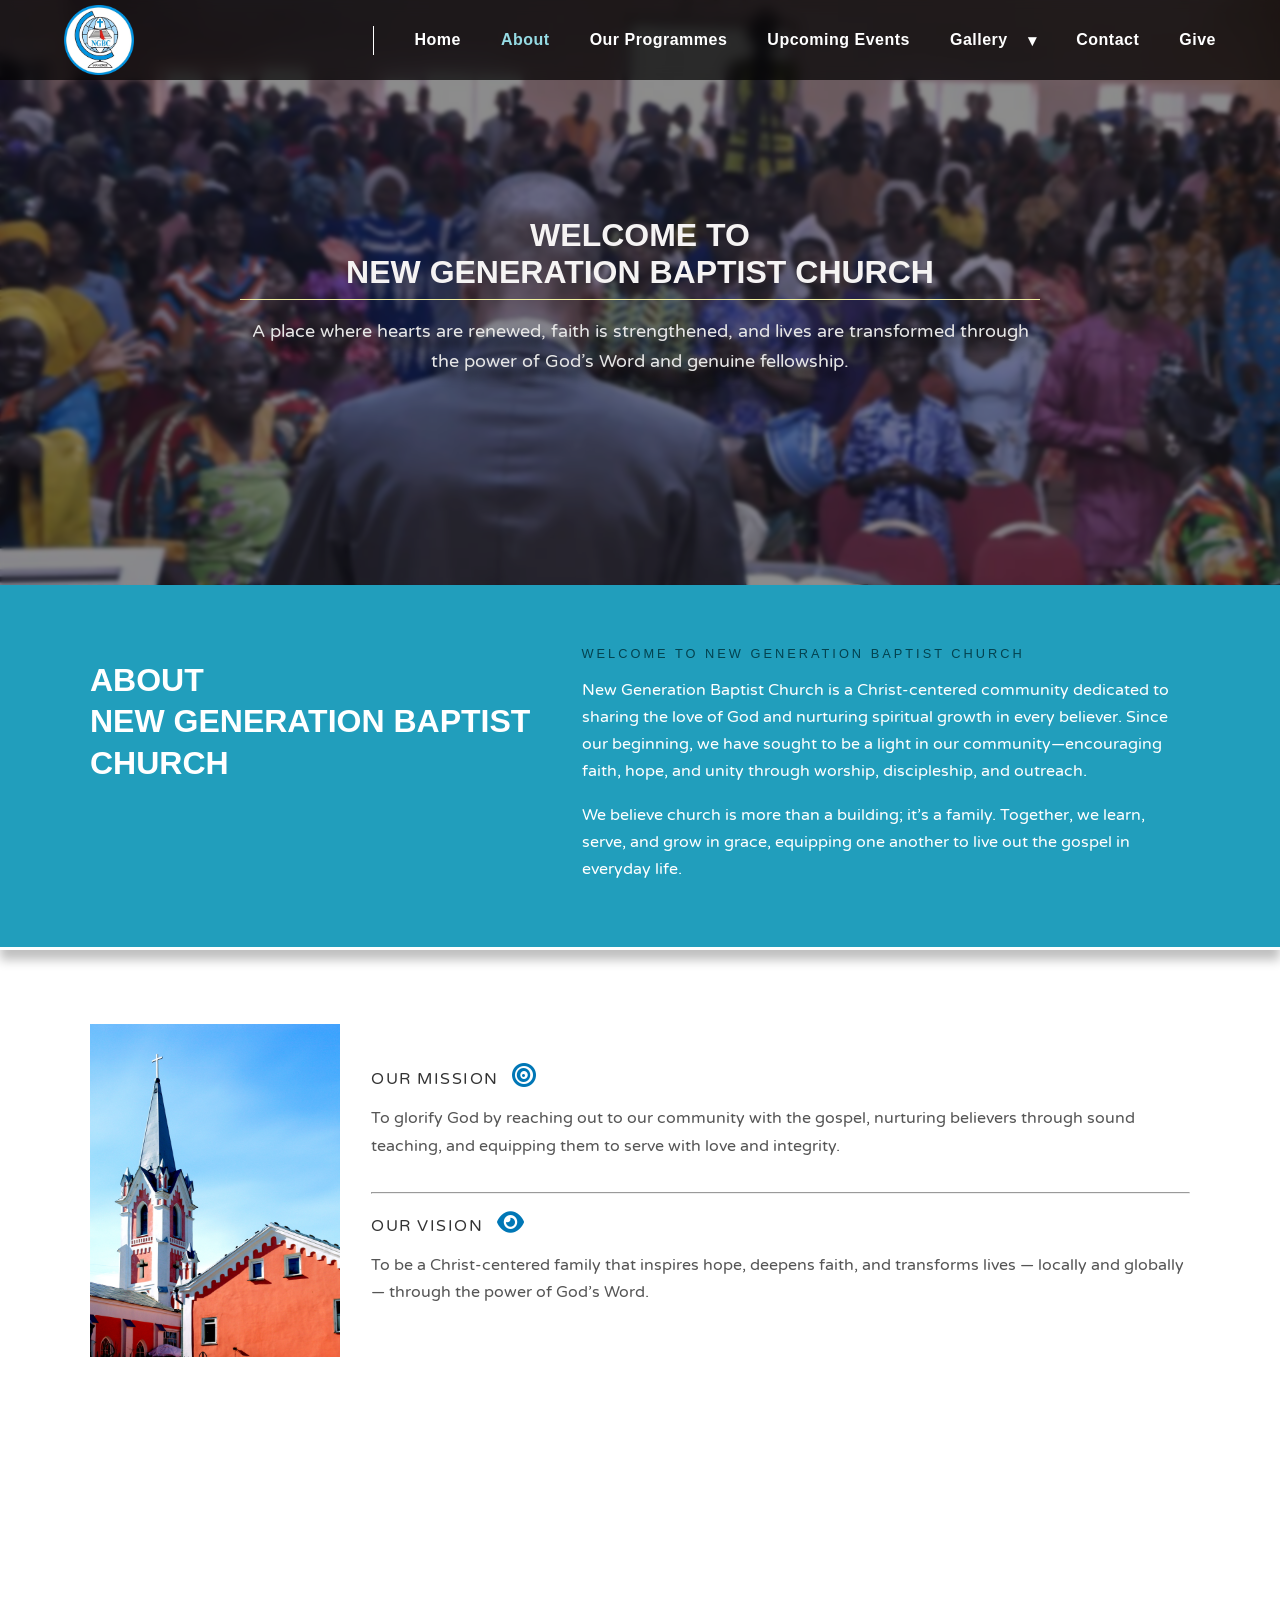
==== commit 8678f4f1: "Add files via upload" ====
--- a/about.html
+++ b/about.html
@@ -86,6 +86,37 @@
     </div>
     </section>
 
+    <!-- Mission & Vision Section -->
+    <section class="mission-vision fade-in">
+    <div class="mv-wrapper">
+        <div class="mv-image">
+        <img src="images/church.jpg" alt="Church members worshipping">
+        </div>
+
+        <div class="mv-text">
+        <div class="mv-block">
+            <h3>OUR MISSION <i class="fas fa-bullseye"></i></h3>
+            <p>
+                To glorify God by reaching out to our community with the gospel,
+                nurturing believers through sound teaching, and equipping them to serve
+                with love and integrity.
+            </p>
+        </div>
+        <hr>
+
+        <div class="mv-block">
+            <h3>OUR VISION <i class="fas fa-eye"></i></h3>
+            <p>
+                To be a Christ-centered family that inspires hope, deepens faith, and
+                transforms lives — locally and globally — through the power of God’s
+                Word.
+            </p>
+        </div>
+        </div>
+    </div>
+    </section>
+
+
 
     
     
--- a/style.css
+++ b/style.css
@@ -1809,11 +1809,11 @@
 
 .about-story {
   padding: 3rem 2rem;
-  background: #023e8a;
+  background: #219ebc;
   height: 50%;
   border-bottom: solid 3px white;
   box-shadow: 0 10px 10px rgba(0, 0, 0, 0.25);
-  margin-bottom: 8px;
+  margin-bottom: 1.5rem;
 }
 
 .about-story-container {
@@ -1844,7 +1844,7 @@
 
 .about-story-right h3 {
   font-size: 0.8rem;
-  color: #00b4d8;
+  color: #044350;
   margin-bottom: 1rem;
   font-weight: 500;
   letter-spacing: 3px;
@@ -1899,3 +1899,88 @@
   }
 }
 
+.mission-vision {
+  background-color: white;
+  padding: 50px 20px;
+}
+
+.mv-wrapper {
+  display: flex;
+  align-items: center;
+  justify-content: center;
+  gap: 0.5rem;
+  max-width: 1100px;
+  margin: 0 auto;
+  flex-wrap: wrap;
+}
+
+.mv-image{
+  flex: 0.5;
+}
+
+.mv-image img {
+  width: 100%;
+  max-width: 250px;
+  object-fit: cover;
+}
+
+.mv-text {
+  flex: 1.5;
+  min-width: 280px;
+}
+
+.mv-block {
+  margin-bottom: 2rem;
+}
+
+.mv-block h3 {
+  text-transform: uppercase;
+  letter-spacing: 1.5px;
+  color: #333;
+  margin-bottom: 0.8rem;
+  font-size: 1rem;
+  font-weight: 500;
+  font-family: varela round;
+}
+
+.mv-block h3 i {
+  color: #0077b6;
+  margin-left: 8px;
+  font-size: 1.5rem;
+}
+
+.mv-block p {
+  color: #555;
+  line-height: 1.7;
+  font-size: 1rem;
+  font-family: varela round;
+}
+
+/* Fade-in animation */
+.fade-in {
+  opacity: 0;
+  transform: translateY(30px);
+  transition: opacity 1s ease, transform 1s ease;
+}
+
+.fade-in.visible {
+  opacity: 1;
+  transform: translateY(0);
+}
+
+/* Responsive design */
+@media (max-width: 768px) {
+  .mv-wrapper {
+    flex-direction: column;
+    text-align: left;
+    gap: 0;
+  }
+
+  .mv-image img {
+    max-width: 100%;
+  }
+
+  .mv-text {
+    margin-top: 20px;
+  }
+}
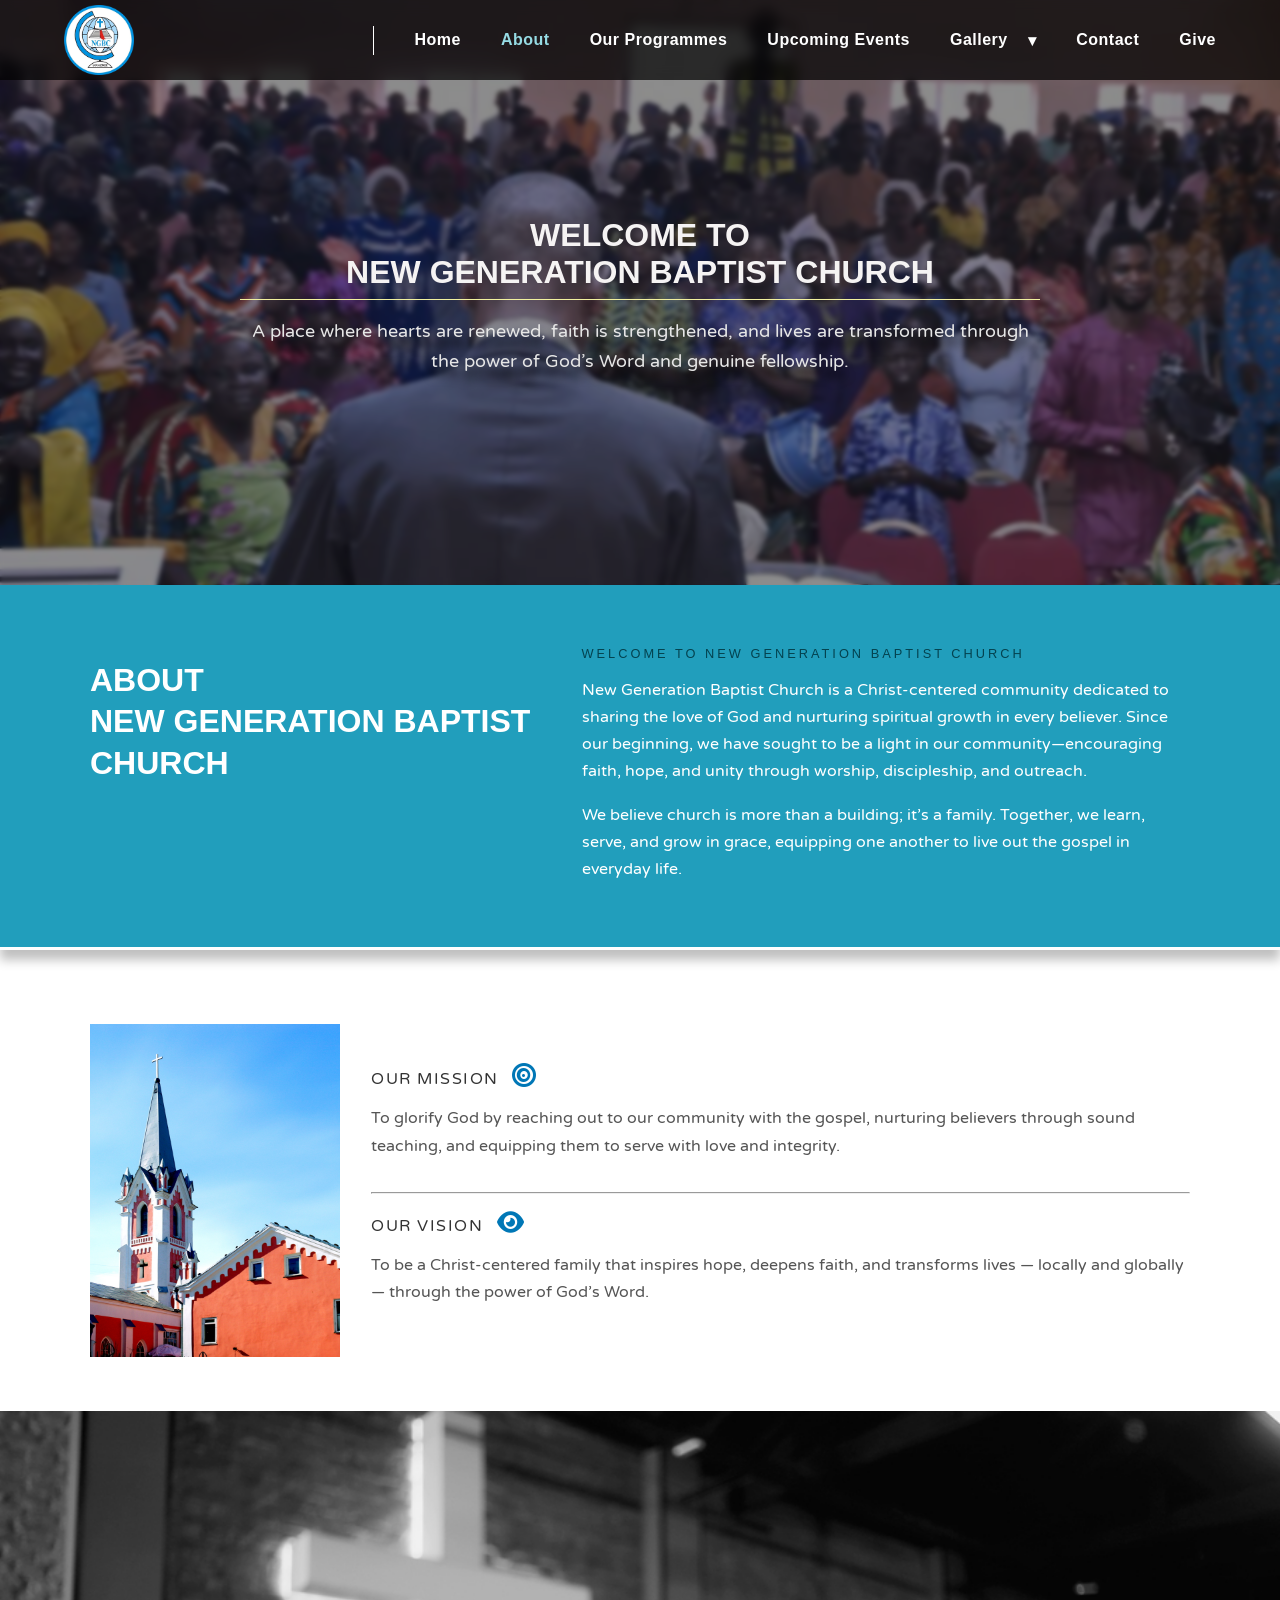
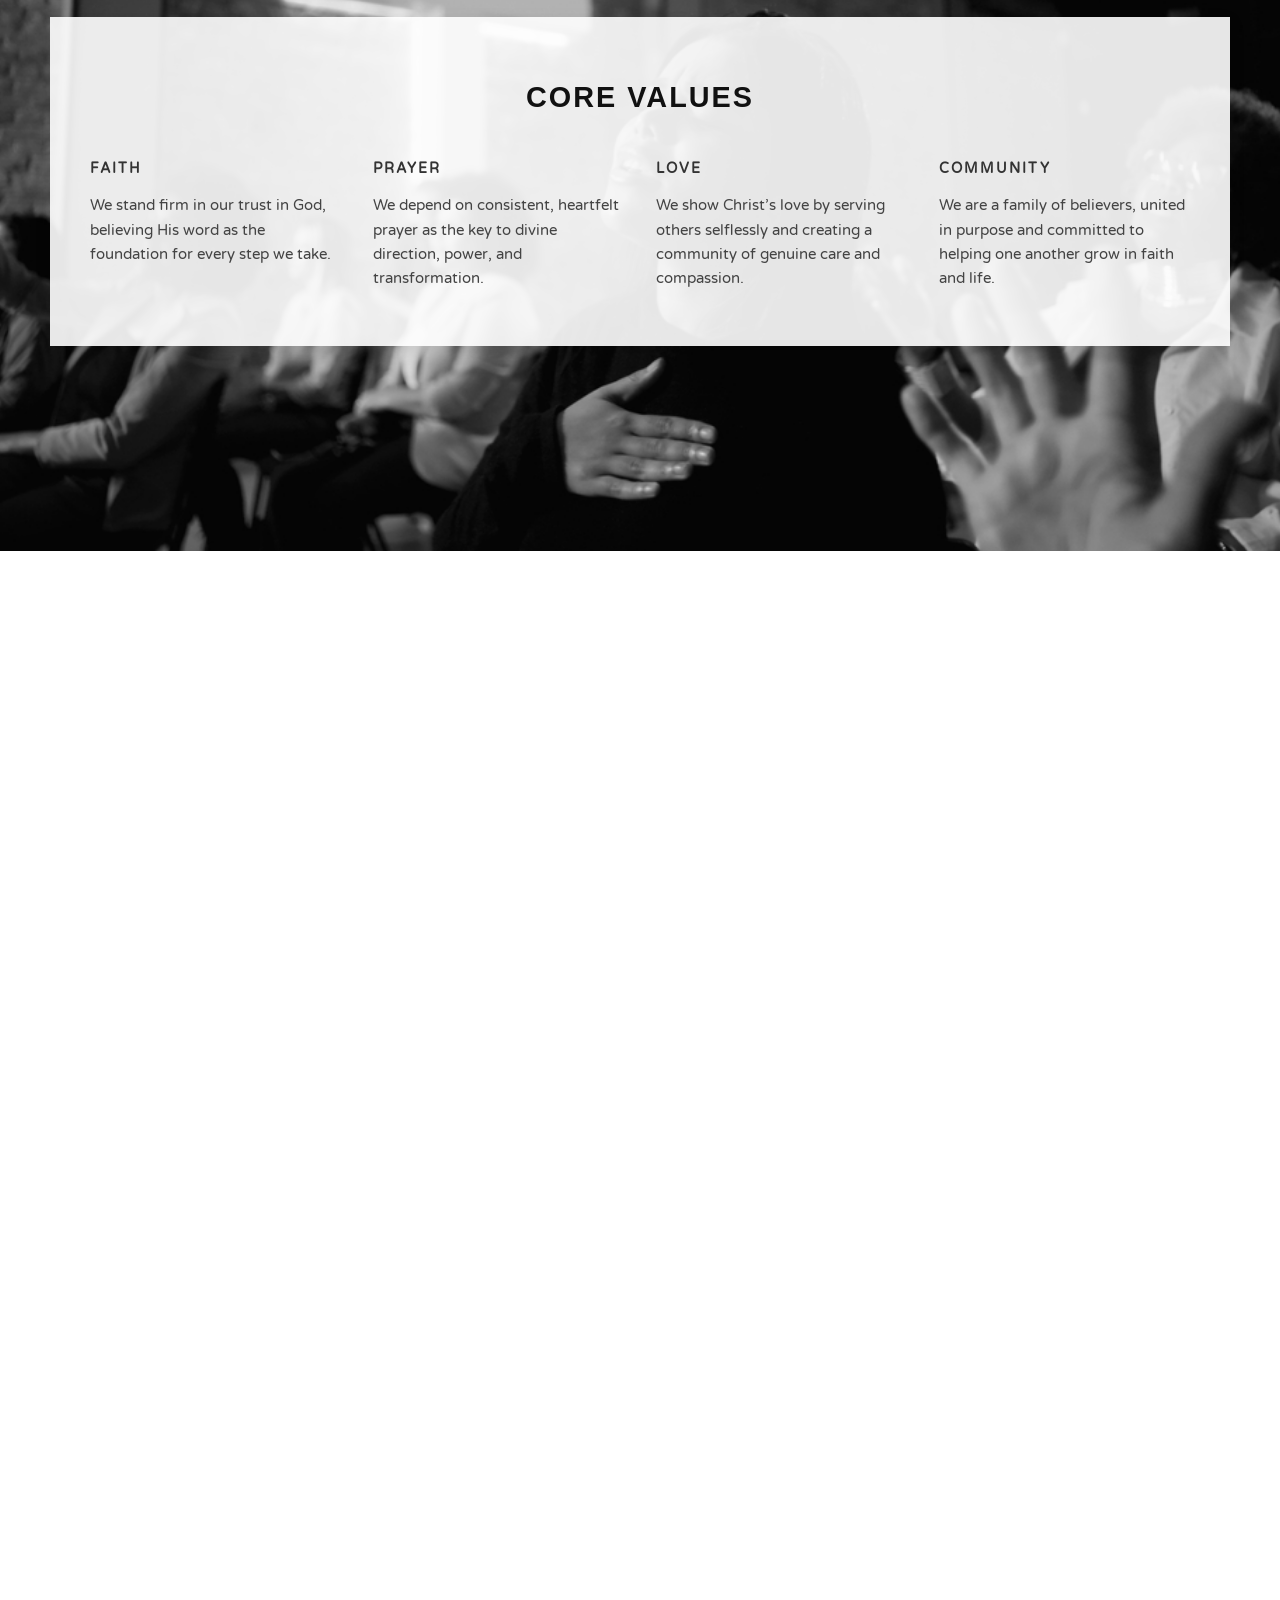
==== commit 270d78b7: "Add files via upload" ====
--- a/about.html
+++ b/about.html
@@ -116,6 +116,33 @@
     </div>
     </section>
 
+    <section class="core-values fade-in">
+    <div class="cv-overlay">
+        <div class="cv-container">
+            <h2>CORE VALUES</h2>
+            <div class="cv-grid">
+                <div class="cv-item">
+                <h3>FAITH</h3>
+                <p>We stand firm in our trust in God, believing His word as the foundation for every step we take.</p>
+                </div>
+                <div class="cv-item">
+                <h3>PRAYER</h3>
+                <p>We depend on consistent, heartfelt prayer as the key to divine direction, power, and transformation.</p>
+                </div>
+                <div class="cv-item">
+                <h3>LOVE</h3>
+                <p>We show Christ’s love by serving others selflessly and creating a community of genuine care and compassion.</p>
+                </div>
+                <div class="cv-item">
+                <h3>COMMUNITY</h3>
+                <p>We are a family of believers, united in purpose and committed to helping one another grow in faith and life.</p>
+                </div>
+            </div>
+        </div>
+    </div>
+    </section>
+
+
 
 
     
--- a/style.css
+++ b/style.css
@@ -1970,6 +1970,11 @@
 
 /* Responsive design */
 @media (max-width: 768px) {
+  .mission-vision {
+  background-color: white;
+  padding: 20px 20px;
+  }
+
   .mv-wrapper {
     flex-direction: column;
     text-align: left;
@@ -1984,3 +1989,89 @@
     margin-top: 20px;
   }
 }
+
+.core-values {
+  background: url('images/corevalue.jpg') center/cover no-repeat;
+  position: relative;
+  padding: 100px 20px;
+  min-height: 60vh;
+  display: flex;
+  align-items: center;
+  justify-content: center;
+}
+
+.cv-overlay {
+  background: rgba(255, 255, 255, 0.90);
+  padding: 40px 40px;
+  border-radius: 0px;
+  max-width: 1100px;
+  width: 100%;
+  box-shadow: 0 5px 15px rgba(0,0,0,0.1);
+}
+
+.cv-container h2 {
+  text-align: center;
+  font-size: 1.8rem;
+  font-family: arial;
+  letter-spacing: 2px;
+  color: #111;
+  margin-bottom: 2rem;
+}
+
+.cv-grid {
+  display: grid;
+  grid-template-columns: repeat(4, 1fr);
+  gap: 2rem;
+  text-align: left;
+}
+
+.cv-item h3 {
+  font-size: 0.9rem;
+  font-family: varela round;
+  letter-spacing: 2px;
+  color: #333;
+  margin-bottom: 1rem;
+}
+
+.cv-item p {
+  color: #444;
+  font-size: 0.95rem;
+  line-height: 1.6;
+  font-family: varela round;
+}
+
+/* Fade-in animation */
+.fade-in {
+  opacity: 0;
+  transform: translateY(30px);
+  transition: opacity 1s ease, transform 1s ease;
+}
+.fade-in.visible {
+  opacity: 1;
+  transform: translateY(0);
+}
+
+/* Responsive */
+@media (max-width: 900px) {
+  .core-values{
+    padding: 40px 10px;
+  }
+  .cv-grid {
+    grid-template-columns: 1fr 1fr;
+  }
+}
+@media (max-width: 768px) {
+  .cv-grid {
+    grid-template-columns: 1fr;
+    text-align: center;
+  }
+  .cv-container h2{
+    margin-bottom: 0.5rem;
+    margin-top: 0;
+    font-size: 1.3rem;
+  }
+  .cv-item h3{
+    margin-bottom: 0.5rem;
+    font-size: 0.9rem;
+  }
+}
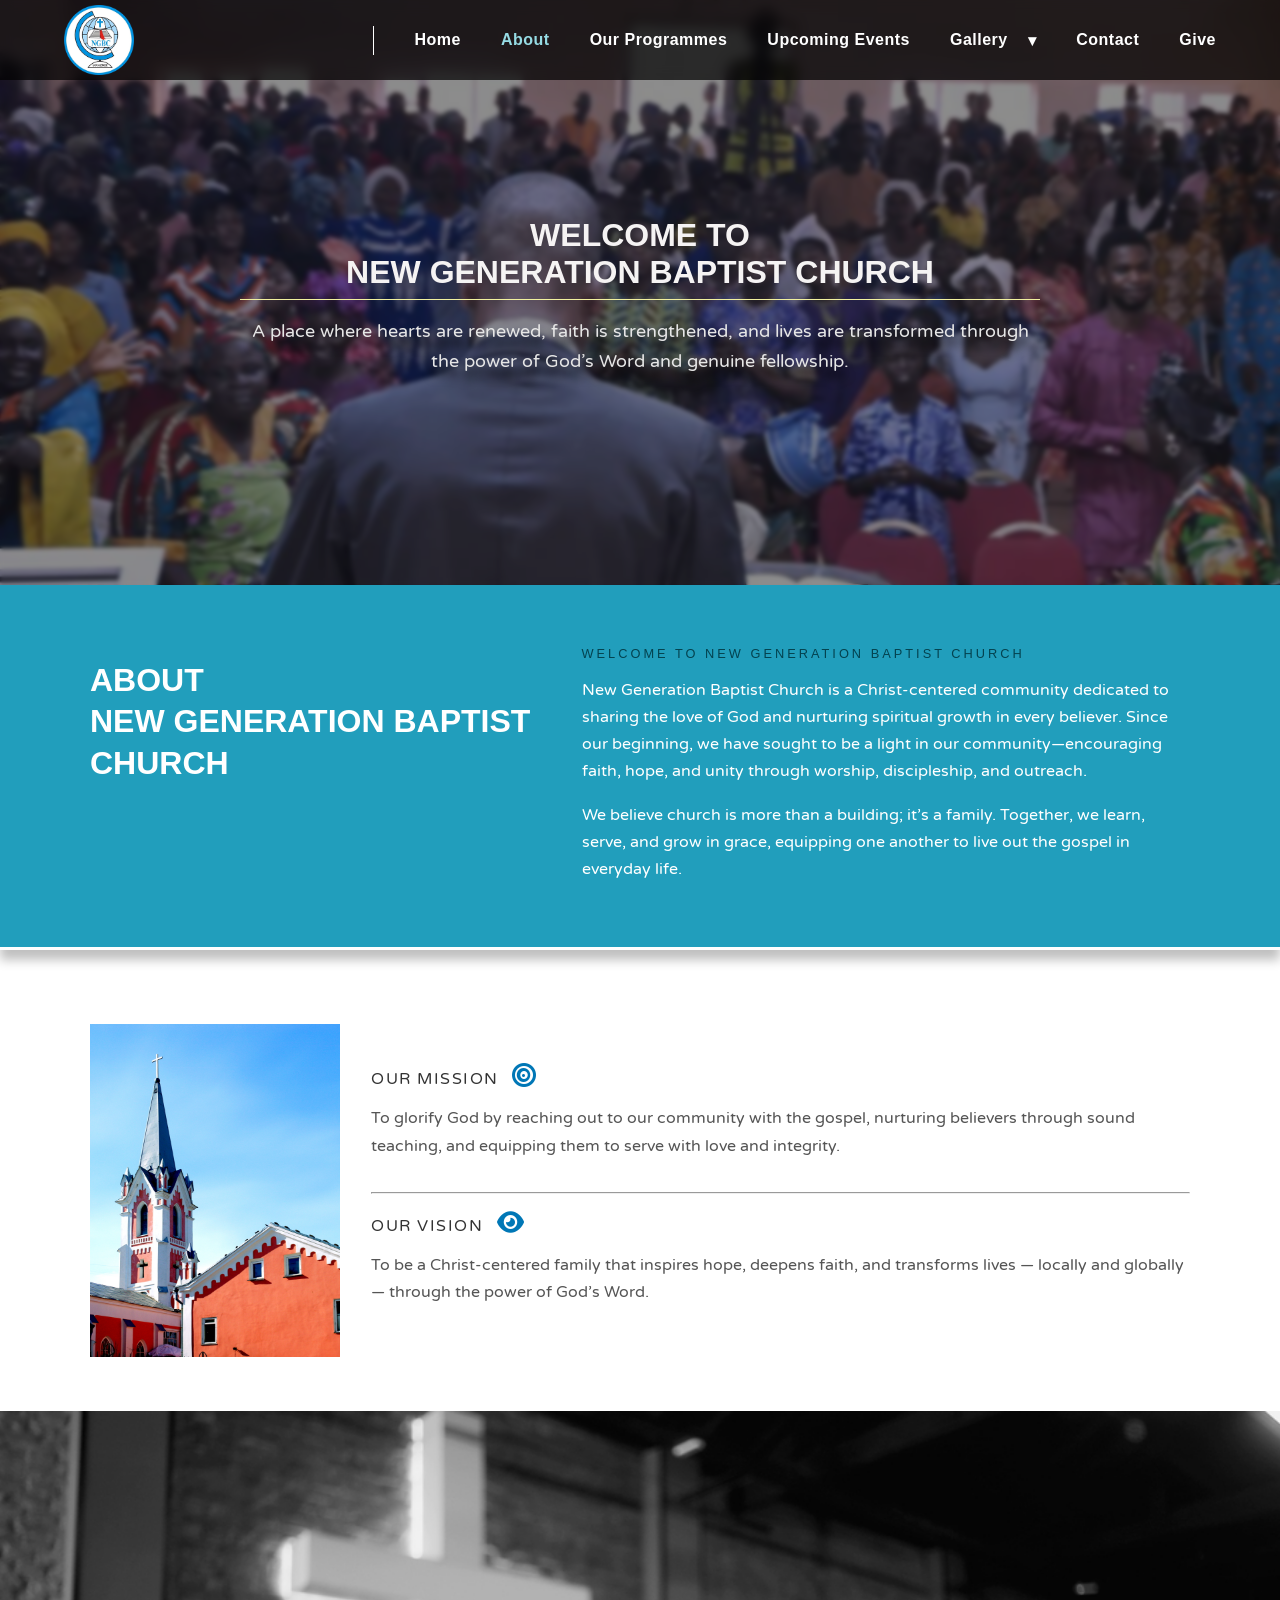
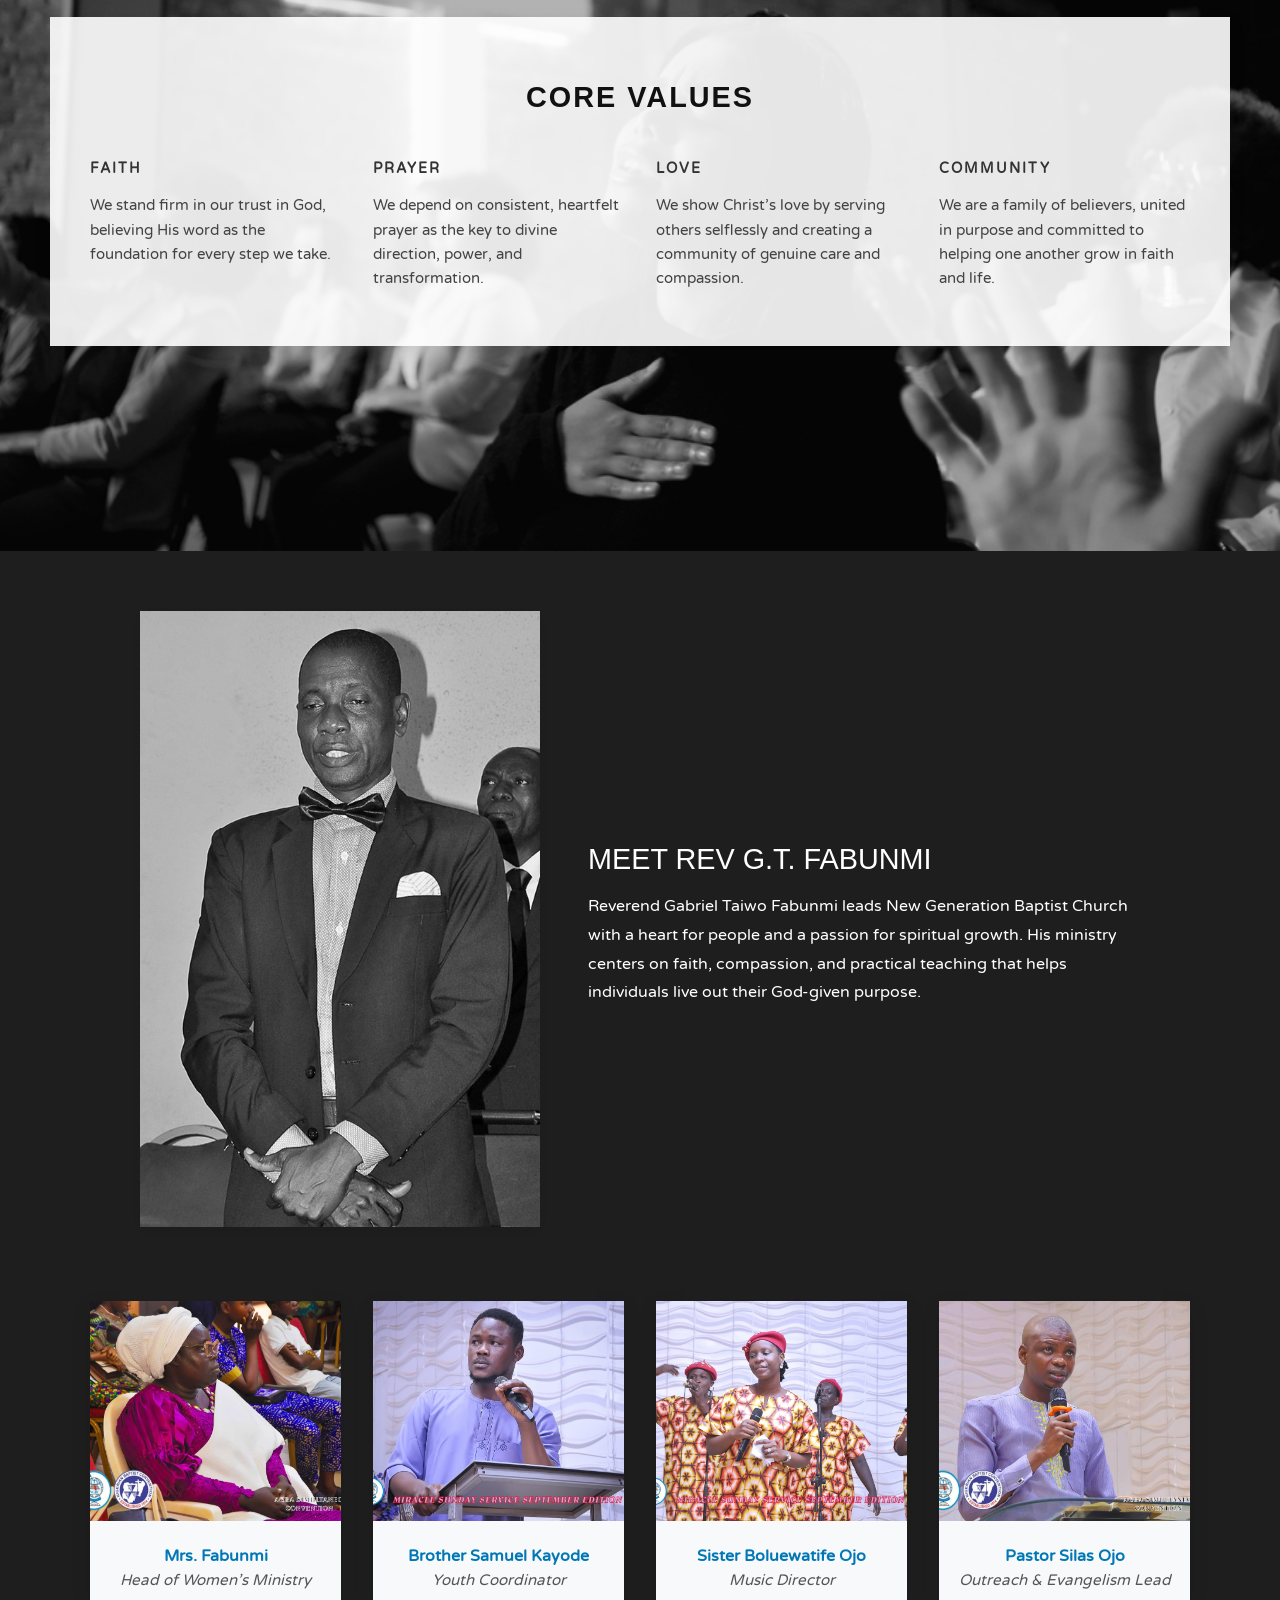
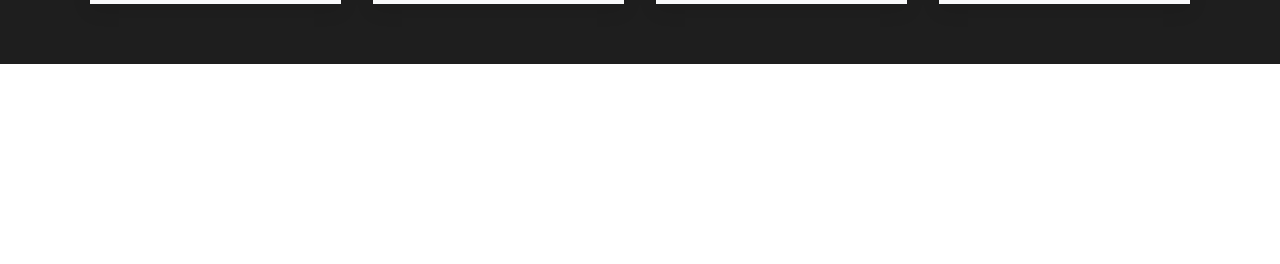
==== commit a1a023db: "Add files via upload" ====
--- a/about.html
+++ b/about.html
@@ -141,14 +141,57 @@
         </div>
     </div>
     </section>
-
-
-
-
-    
-    
-
-    <section style="margin-bottom: 2000px; "></section>
+    
+    <section class="leadership fade-in">
+            <div class="leader-wrapper">
+                <div class="leader-image">
+                <img src="images/Rev.jpg" alt="Rev G.T. Fabunmi">
+                </div>
+
+                <div class="leader-text">
+                <h2>Meet Rev G.T. Fabunmi</h2>
+                <p>
+                   Reverend Gabriel Taiwo Fabunmi leads New Generation Baptist Church with a heart for people and a passion for spiritual growth. His ministry centers on faith, compassion, and practical teaching that helps individuals live out their God-given purpose.
+                </p>
+                </div>
+            </div>
+
+            <div class="ministry-heads">
+                <div class="head-card">
+                    <img src="images/womencord.jpg" alt="Mrs. Grace Oladipo">
+                    <h4>Mrs. Fabunmi</h4>
+                    <p>Head of Women’s Ministry</p>
+                </div>
+
+                <div class="head-card">
+                    <img src="images/youthpresident.jpg" alt="Brother Samuel Adeyemi">
+                    <h4>Brother Samuel Kayode</h4>
+                    <p>Youth Coordinator</p>
+                </div>
+
+                <div class="head-card">
+                    <img src="images/musiccord.jpg" alt="Sister Ruth Onabanjo">
+                    <h4>Sister Boluewatife Ojo</h4>
+                    <p>Music Director</p>
+                </div>
+
+                <div class="head-card">
+                    <img src="images/outreach.jpg" alt="Deacon James Okoro">
+                    <h4>Pastor Silas Ojo</h4>
+                    <p>Outreach & Evangelism Lead</p>
+                </div>
+            </div>
+
+        </section>
+
+
+
+
+
+    
+    
+
+    <section style="margin-bottom: 200px; "></section>
 
  <script src="script.js"></script>   
  <script>
@@ -165,6 +208,21 @@
 
   window.addEventListener('scroll', revealOnScroll);
   window.addEventListener('load', revealOnScroll);
+// for ministries head
+  const fadeElements = document.querySelectorAll('.fade-in, .ministry-heads');
+
+function handleScroll() {
+  fadeElements.forEach(el => {
+    const rect = el.getBoundingClientRect();
+    if (rect.top < window.innerHeight - 100) {
+      el.classList.add('visible');
+    }
+  });
+}
+
+window.addEventListener('scroll', handleScroll);
+handleScroll();
+
 </script>
 
 </body>
--- a/style.css
+++ b/style.css
@@ -2075,3 +2075,143 @@
     font-size: 0.9rem;
   }
 }
+
+.leadership {
+  padding: 60px 20px;
+  background: #1e1e1e;
+}
+
+.leader-wrapper {
+  display: flex;
+  align-items: center;
+  justify-content: center;
+  gap: 3rem;
+  max-width: 1000px;
+  margin: 0 auto 70px auto;
+  flex-wrap: wrap;
+}
+
+.leader-image img {
+  width: 100%;
+  max-width: 400px;
+  box-shadow: 0 4px 15px rgba(0, 0, 0, 0.1);
+  filter: grayscale(100%);
+  transition: all 1s ease;
+}
+
+.leader-image img:hover{
+  filter: grayscale(0);
+  transform: translateY(-2px);
+  transform: scale(1.1);
+}
+
+.leader-text {
+  flex: 1;
+  min-width: 280px;
+}
+
+.leader-text h2 {
+  font-size: 1.8rem;
+  color: white;
+  text-transform: uppercase;
+  font-weight: 400;
+  margin-bottom: 1rem;
+}
+
+.leader-text p {
+  line-height: 1.8;
+  color: white;
+  font-family: varela round;
+}
+
+.ministry-heads {
+  display: grid;
+  grid-template-columns: repeat(auto-fit, minmax(230px, 1fr));
+  gap: 2rem;
+  max-width: 1100px;
+  margin: 0 auto;
+}
+
+.head-card {
+  background: #f8f9fa;
+  padding: 0px;
+  text-align: center;
+  border-radius: 0px;
+  transition: transform 0.3s ease, box-shadow 0.3s ease;
+  box-shadow: 0 6px 18px rgba(0, 0, 0, 0.1);
+}
+
+.head-card:hover {
+  transform: translateY(-5px);
+   box-shadow: 0 4px 10px rgba(255, 255, 255, 0.5);
+}
+
+.head-card img {
+  width: 100%;
+  height: 220px;
+  object-fit: cover;
+  margin-bottom: 0px;
+}
+
+.head-card h4 {
+  color: #0077b6;
+  margin-bottom: 0px;
+  font-family: varela round;
+}
+
+.head-card p {
+  color: #555;
+  font-size: 0.95rem;
+  font-family: varela round;
+  margin-top: 5px;
+  font-style: italic;
+}
+
+.ministry-heads {
+  opacity: 0;
+  transform: translateY(40px);
+  transition: opacity 1s ease, transform 1s ease;
+}
+
+.ministry-heads.visible {
+  opacity: 1;
+  transform: translateY(0);
+}
+
+
+.fade-in {
+  opacity: 0;
+  transform: translateY(30px);
+  transition: opacity 1s ease, transform 1s ease;
+}
+
+.fade-in.visible {
+  opacity: 1;
+  transform: translateY(0);
+}
+
+/* Responsive */
+@media (max-width: 768px) {
+  .leader-wrapper {
+    flex-direction: column;
+    text-align: center;
+  }
+
+  .leader-image img {
+    max-width: 92%;
+  }
+
+  .leader-text h2 {
+    font-size: 1.6rem;
+  }
+
+   .ministry-heads {
+    grid-template-columns: repeat(2, 1fr);
+    gap: 1rem;
+  }
+
+  .head-card img {
+    height: 160px;
+  }
+}
+
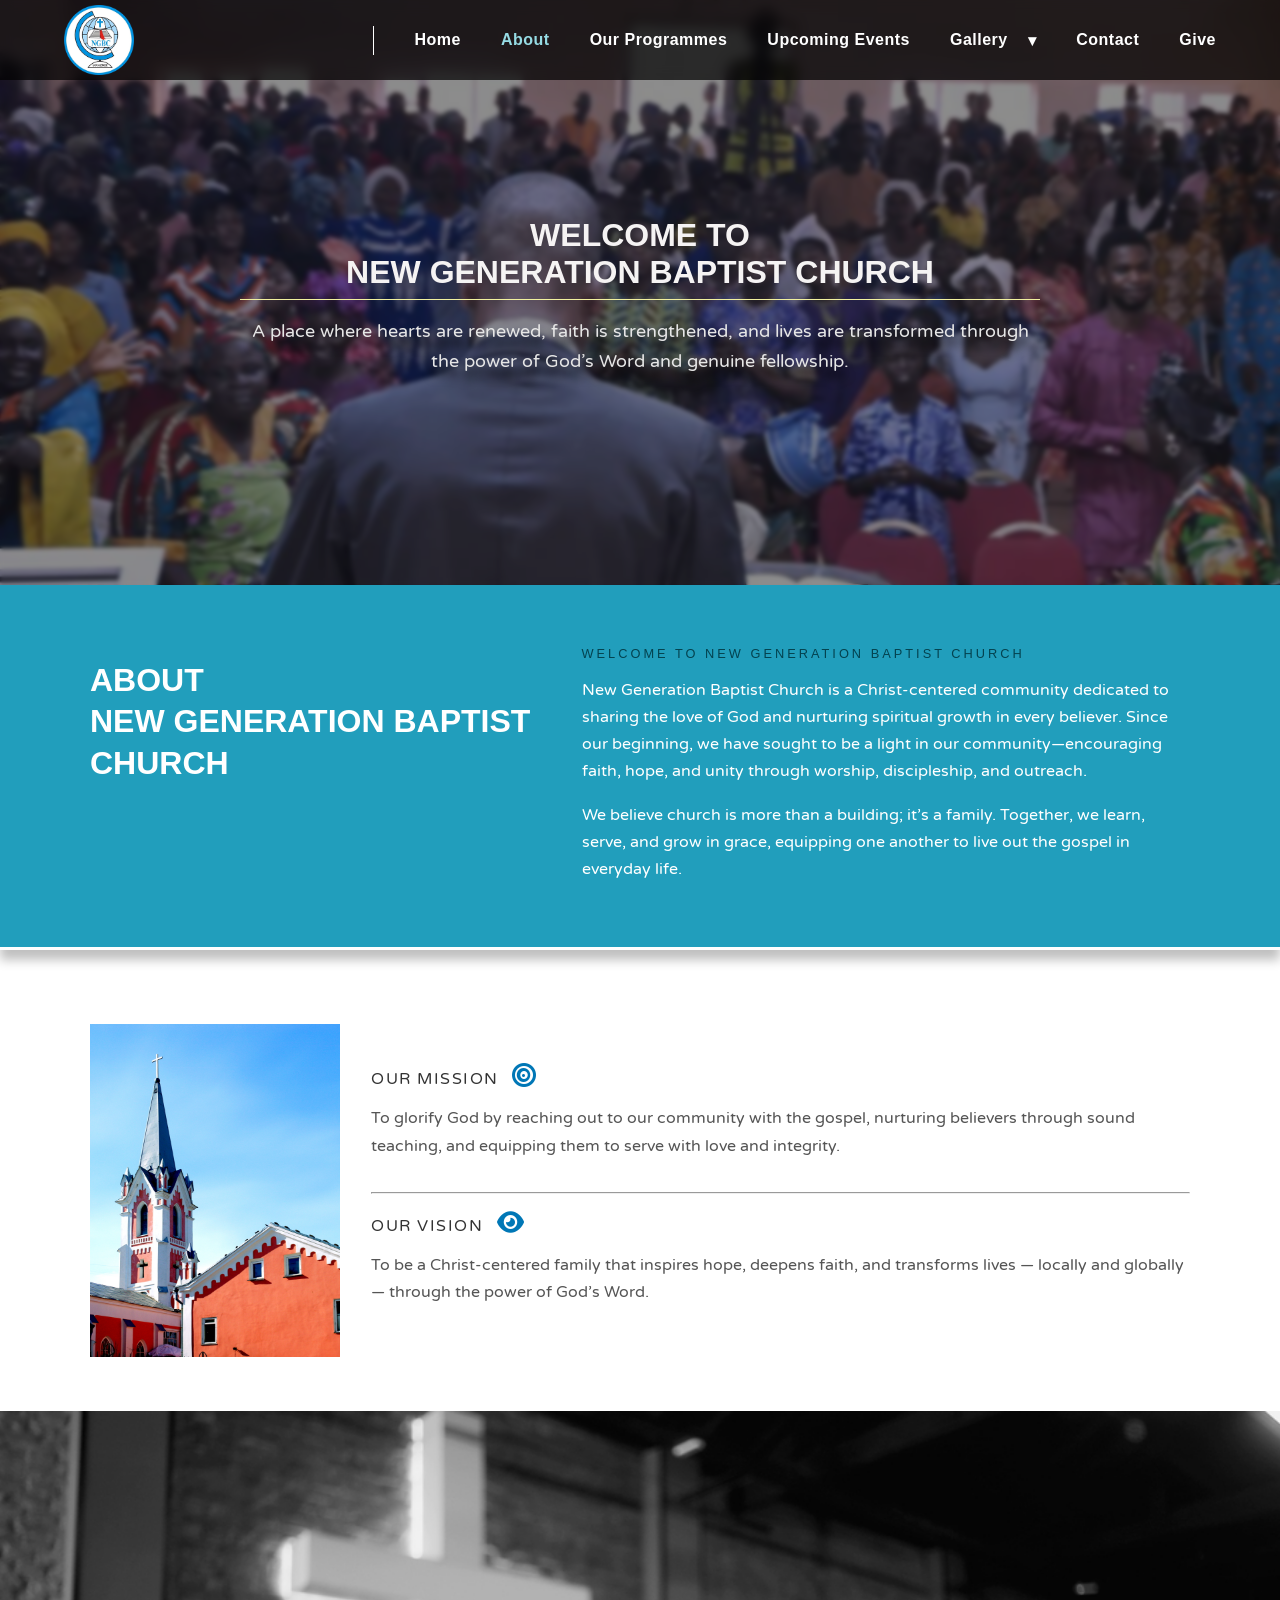
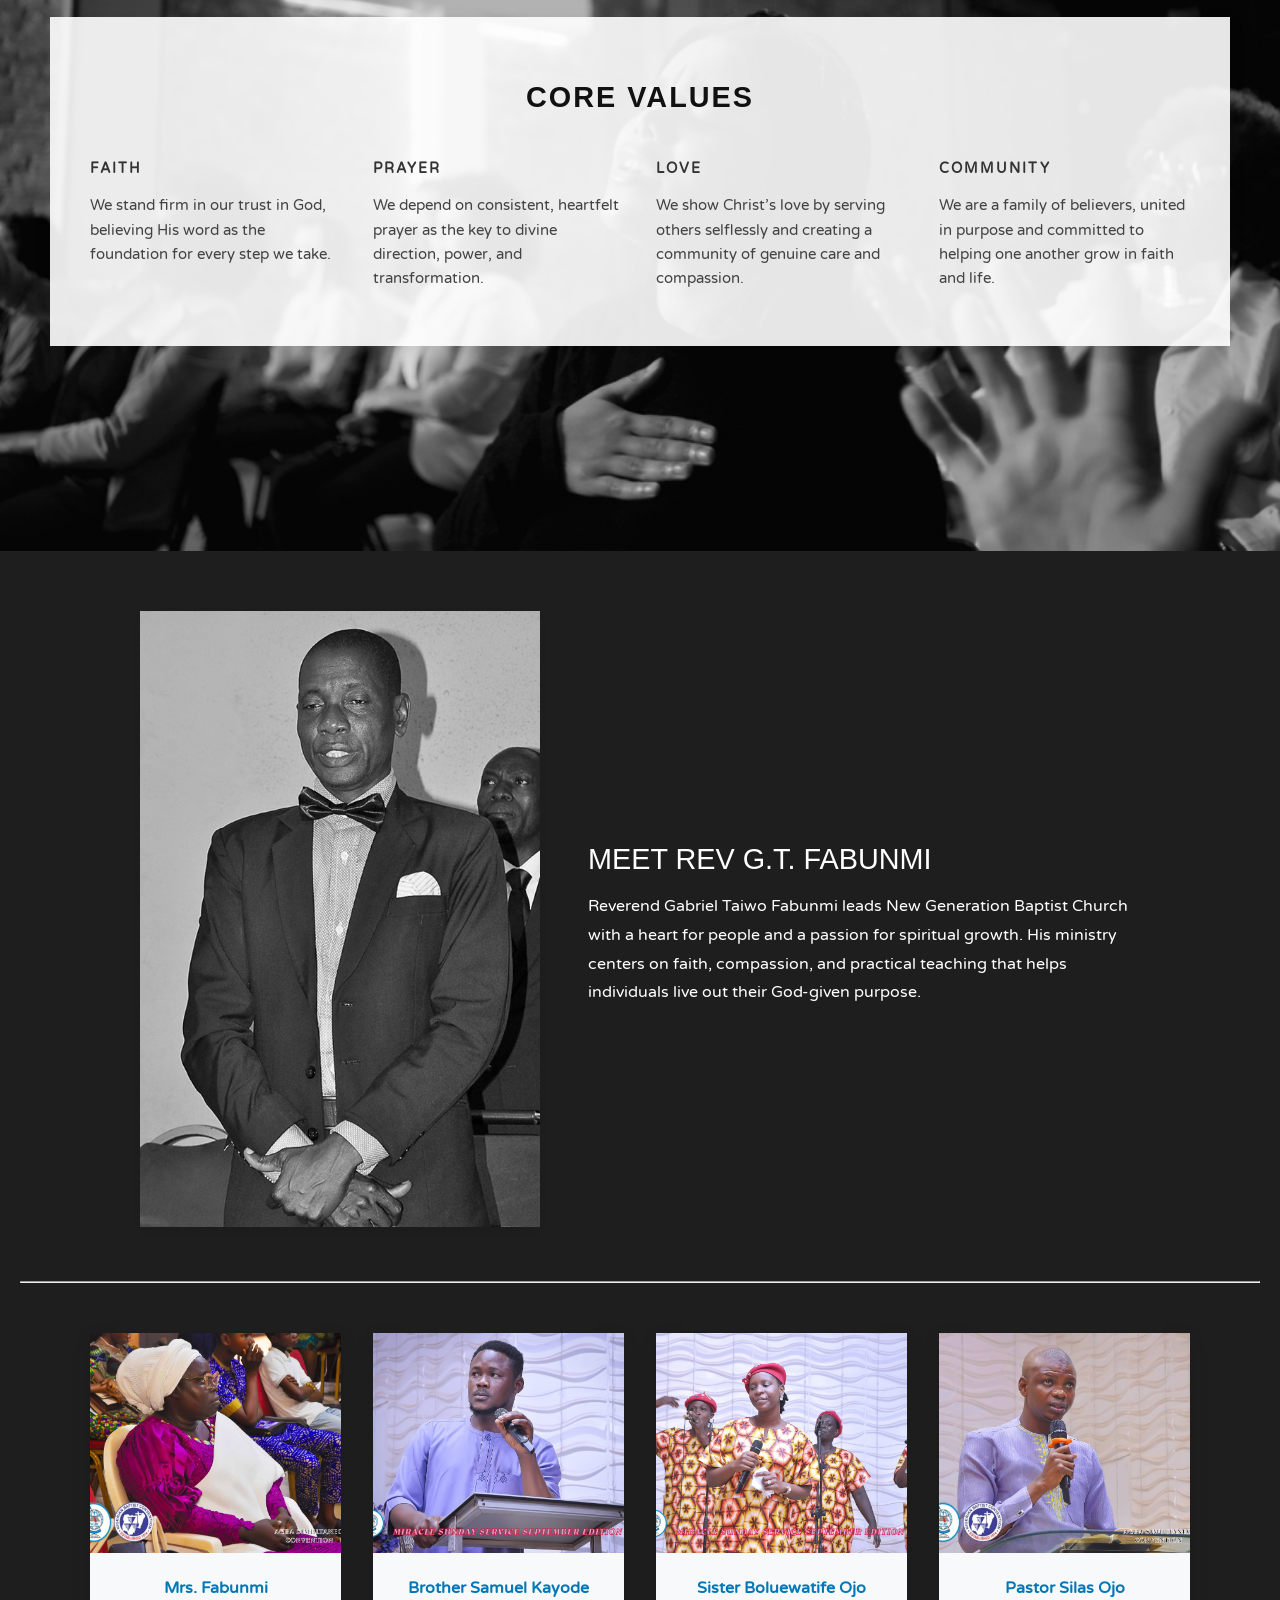
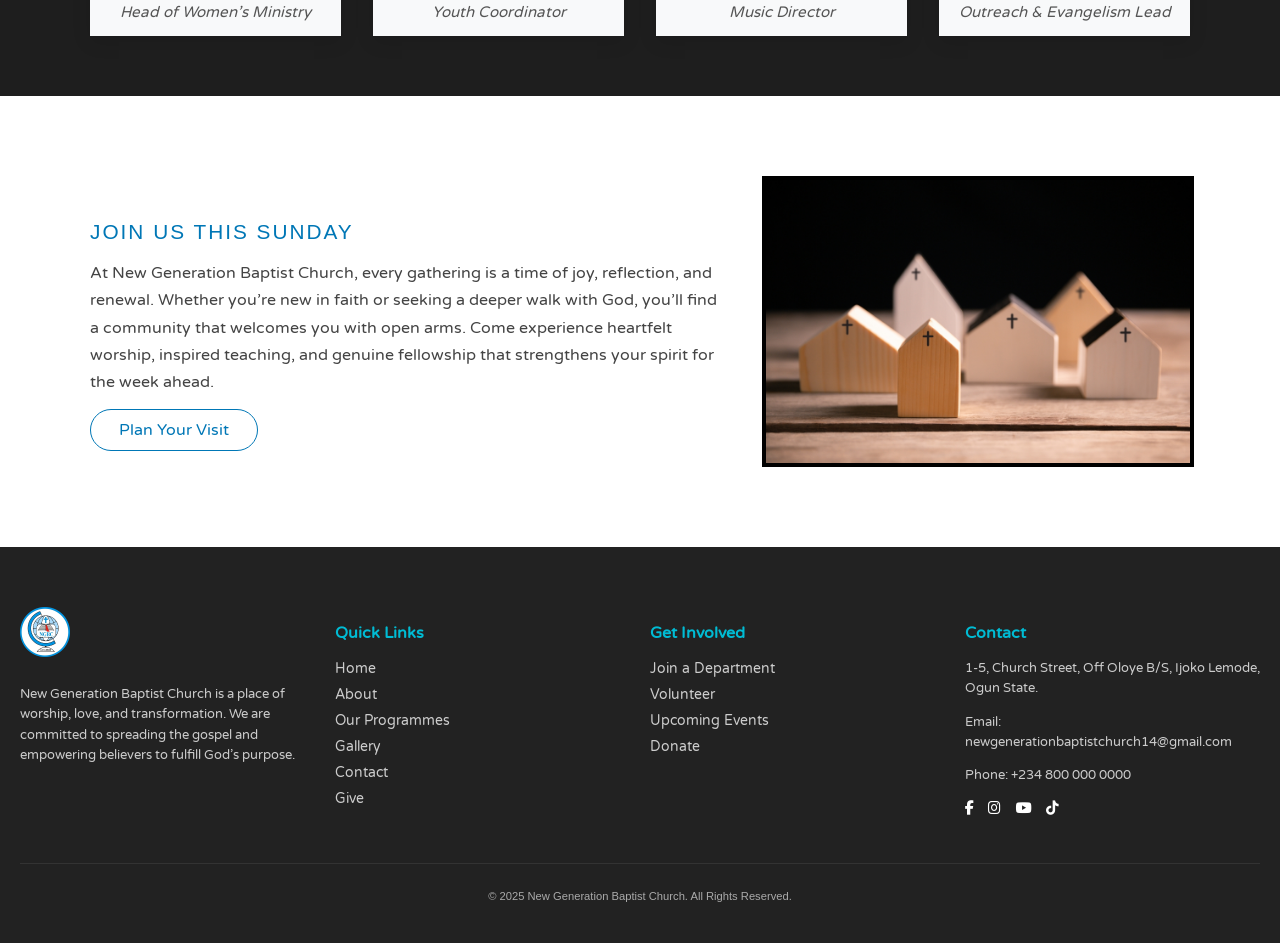
==== commit e5ee01d8: "Add files via upload" ====
--- a/about.html
+++ b/about.html
@@ -155,7 +155,7 @@
                 </p>
                 </div>
             </div>
-
+            <hr style="margin-bottom: 50px; margin-top: 0;">
             <div class="ministry-heads">
                 <div class="head-card">
                     <img src="images/womencord.jpg" alt="Mrs. Grace Oladipo">
@@ -181,49 +181,121 @@
                     <p>Outreach & Evangelism Lead</p>
                 </div>
             </div>
-
         </section>
 
-
-
-
-
-    
-    
-
-    <section style="margin-bottom: 200px; "></section>
-
- <script src="script.js"></script>   
- <script>
-  const fadeElems = document.querySelectorAll('.fade-in');
-
-  function revealOnScroll() {
-    fadeElems.forEach(elem => {
-      const rect = elem.getBoundingClientRect();
-      if (rect.top < window.innerHeight - 100) {
-        elem.classList.add('visible');
-      }
+        <section class="cta-section fade-in">
+        <div class="cta-container">
+            <div class="cta-text">
+                <h2>Join Us This Sunday</h2>
+                <p>
+                    At New Generation Baptist Church, every gathering is a time of joy, reflection, 
+                    and renewal. Whether you’re new in faith or seeking a deeper walk with God, 
+                    you’ll find a community that welcomes you with open arms. Come experience 
+                    heartfelt worship, inspired teaching, and genuine fellowship that strengthens 
+                    your spirit for the week ahead.
+                </p>
+                <a href="contact.html" class="cta-btn">Plan Your Visit</a>
+            </div>
+            <div class="cta-image">
+                <img src="images/cta-church.jpg" alt="Church worship image">
+            </div>
+        </div>
+        </section>
+
+         <footer class="footer-section fade-in-scroll">
+            <div class="footer-container">
+            <div class="footer-column about">
+                <img src="images/Logo.png" alt="Church Logo" class="footer-logo" />
+                <p>
+                New Generation Baptist Church is a place of worship, love, and transformation. 
+                We are committed to spreading the gospel and empowering believers to fulfill God’s purpose.
+                </p>
+            </div>
+
+            <div class="footer-column">
+                <h3>Quick Links</h3>
+                <ul>
+                <li><a href="#">Home</a></li>
+                <li><a href="#">About</a></li>
+                <li><a href="#">Our Programmes</a></li>
+                <li><a href="#">Gallery</a></li>
+                <li><a href="#">Contact</a></li>
+                <li><a href="#">Give</a></li>
+                </ul>
+            </div>
+
+            <div class="footer-column">
+                <h3>Get Involved</h3>
+                <ul>
+                <li><a href="#">Join a Department</a></li>
+                <li><a href="#">Volunteer</a></li>
+                <li><a href="#">Upcoming Events</a></li>
+                <li><a href="#">Donate</a></li>
+                </ul>
+            </div>
+
+            <div class="footer-column contact">
+                <h3>Contact</h3>
+                <p>1-5, Church Street, Off Oloye B/S, Ijoko Lemode, Ogun State.</p>
+                <p>Email: newgenerationbaptistchurch14@gmail.com</p>
+                <p>Phone: +234 800 000 0000</p>
+                <div class="social-icons">
+                <a href="#"><i class="fab fa-facebook-f"></i></a>
+                <a href="#"><i class="fab fa-instagram"></i></a>
+                <a href="#"><i class="fab fa-youtube"></i></a>
+                <a href="#"><i class="fab fa-tiktok"></i></a>
+                </div>
+            </div>
+            </div>
+
+            <div class="footer-bottom">
+            <p>© 2025 New Generation Baptist Church. All Rights Reserved.</p>
+            </div>
+        </footer>
+
+    <script src="script.js"></script>   
+    <script>
+    const fadeElems = document.querySelectorAll('.fade-in');
+
+    function revealOnScroll() {
+        fadeElems.forEach(elem => {
+        const rect = elem.getBoundingClientRect();
+        if (rect.top < window.innerHeight - 100) {
+            elem.classList.add('visible');
+        }
+        });
+    }
+
+    window.addEventListener('scroll', revealOnScroll);
+    window.addEventListener('load', revealOnScroll);
+    // for ministries head
+    const fadeElements = document.querySelectorAll('.fade-in, .ministry-heads');
+
+    function handleScroll() {
+    fadeElements.forEach(el => {
+        const rect = el.getBoundingClientRect();
+        if (rect.top < window.innerHeight - 100) {
+        el.classList.add('visible');
+        }
     });
-  }
-
-  window.addEventListener('scroll', revealOnScroll);
-  window.addEventListener('load', revealOnScroll);
-// for ministries head
-  const fadeElements = document.querySelectorAll('.fade-in, .ministry-heads');
-
-function handleScroll() {
-  fadeElements.forEach(el => {
-    const rect = el.getBoundingClientRect();
-    if (rect.top < window.innerHeight - 100) {
-      el.classList.add('visible');
     }
-  });
-}
-
-window.addEventListener('scroll', handleScroll);
-handleScroll();
-
-</script>
+
+    window.addEventListener('scroll', handleScroll);
+    handleScroll();
+
+      // Fade-in scroll animation for footer
+    window.addEventListener('scroll', () => {
+    document.querySelectorAll('.fade-in-scroll').forEach(section => {
+        const sectionTop = section.getBoundingClientRect().top;
+        const trigger = window.innerHeight * 0.85;
+        if (sectionTop < trigger) {
+        section.classList.add('show');
+        }
+    });
+    });
+
+
+    </script>
 
 </body>
 </html>
--- a/style.css
+++ b/style.css
@@ -2087,7 +2087,7 @@
   justify-content: center;
   gap: 3rem;
   max-width: 1000px;
-  margin: 0 auto 70px auto;
+  margin: 0 auto 50px auto;
   flex-wrap: wrap;
 }
 
@@ -2213,5 +2213,124 @@
   .head-card img {
     height: 160px;
   }
-}
-
+
+  .head-card h4{
+    font-size: 0.7rem;
+  }
+
+  .head-card p{
+    font-size: 0.7rem;
+  }
+}
+
+.cta-section {
+  background-color: #fff;
+  padding: 80px 20px;
+  margin-top: 0;
+}
+
+.cta-container {
+  display: flex;
+  align-items: center;
+  justify-content: space-between;
+  max-width: 1100px;
+  margin: 0 auto;
+  gap: 2.5rem;
+  flex-wrap: wrap;
+}
+
+.cta-text {
+  flex: 1.5;
+  min-width: 300px;
+}
+
+.cta-text h2 {
+  text-transform: uppercase;
+  font-size: 1.3rem;
+  letter-spacing: 2px;
+  font-weight: 400;
+  color: #0077b6;
+  margin-bottom: 1rem;
+}
+
+.cta-text p {
+  color: #444;
+  line-height: 1.7;
+  margin-bottom: 1.5rem;
+  font-family: varela round;
+}
+
+.cta-btn {
+  background-color: none;
+  color: #0077b6;
+  padding: 10px 28px;
+  border-radius: 25px;
+  border: solid 1px #0077b6;
+  text-decoration: none;
+  transition: all 0.3s ease;
+  font-family: varela round;
+}
+
+.cta-btn:hover {
+  background-color: #0077b6;
+  color: white;
+  box-shadow: 0 4px 5px rgba(0, 0, 0, 0.25);
+  transform: translateY(-2px);
+}
+.cta-btn:active{
+  transform: scale(0.95);
+}
+
+.cta-image {
+  flex: 1;
+  min-width: 300px;
+  display: flex;
+  justify-content: center;
+}
+
+.cta-image img {
+  width: 100%;
+  max-width: 480px;
+  border-radius: 0px;
+  object-fit: cover;
+  border: solid 4px black;
+}
+
+/* Fade-in */
+.fade-in {
+  opacity: 0;
+  transform: translateY(30px);
+  transition: opacity 1s ease, transform 1s ease;
+}
+
+.fade-in.visible {
+  opacity: 1;
+  transform: translateY(0);
+}
+
+/* Mobile responsiveness */
+@media (max-width: 768px) {
+  .cta-section {
+    background-color: #fff;
+    padding: 20px 20px;
+    margin-top: 0;
+  }
+
+  .cta-container {
+    flex-direction: column;
+    text-align: center;
+  }
+
+  .cta-text h2 {
+    font-size: 1.3rem;
+  }
+  .cta-text p{
+    font-size: 0.9rem;
+  }
+  .cta-btn{
+    font-size: 0.9rem;
+  }
+  .cta-image img {
+    max-width: 100%;
+  }
+}
